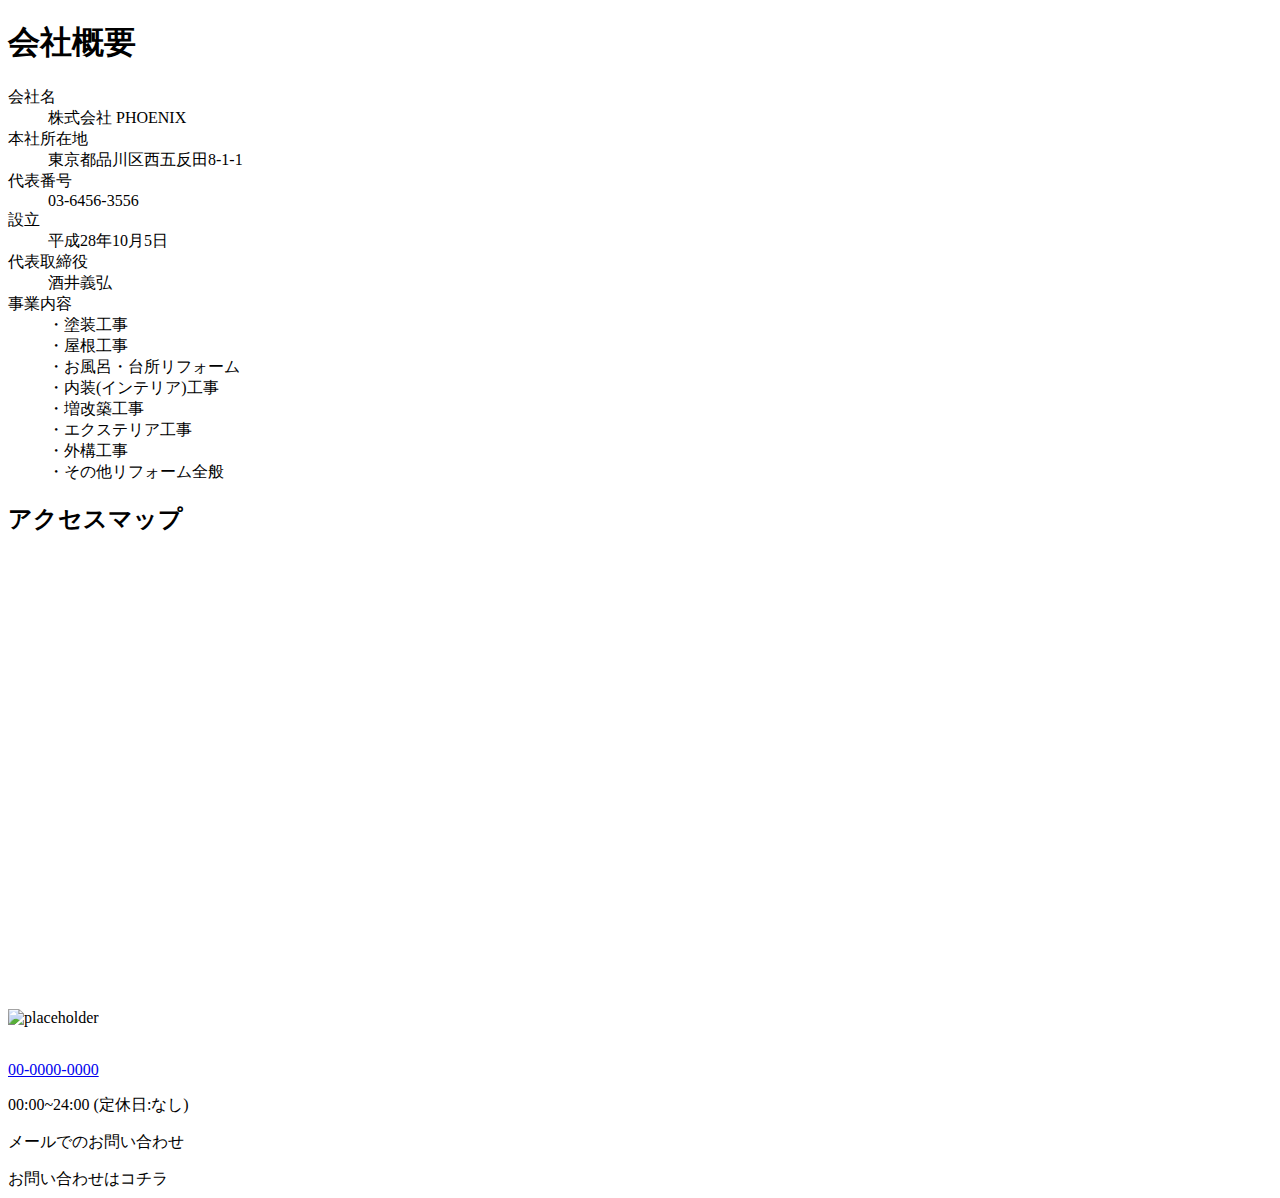
==== about/index.html @ a8dd6d82 "会社概要ページ追加" ====
<!DOCTYPE html>
<html lang="ja" dir="ltr">
  <head>
    <meta charset="utf-8" />
    <meta
      name="viewport"
      content="width=device-width, initial-scale=1.0, maximum-scale=1.0, minimum-scale=1.0"
    />
    <link rel="stylesheet" href="css/style.css" />
    <link rel="stylesheet" href="css/style-ver=1.0.0.css" />
    <title>会社概要 | 田村屋</title>
  </head>
  <body>
    <header></header>
    <main>
      <section class="mainKv mainKv--about">
        <h1 class="mainKv__title">会社概要</h1>
      </section>
      <section class="about-table">
        <div class="inner">
          <dl>
            <dt class="about__txt">会社名</dt>
            <dd class="about__txt">株式会社 PHOENIX</dd>
            <dt class="about__txt">本社所在地</dt>
            <dd class="about__txt">東京都品川区西五反田8-1-1</dd>
            <dt class="about__txt">代表番号</dt>
            <dd class="about__txt">03-6456-3556</dd>
            <dt class="about__txt">設立</dt>
            <dd class="about__txt">平成28年10月5日</dd>
            <dt class="about__txt">代表取締役</dt>
            <dd class="about__txt">酒井義弘</dd>
            <dt class="about__txt">事業内容</dt>
            <dd class="about__txt">
              ・塗装工事<br />
              ・屋根工事<br />
              ・お風呂・台所リフォーム<br />
              ・内装(インテリア)工事<br />
              ・増改築工事<br />
              ・エクステリア工事<br />
              ・外構工事<br />
              ・その他リフォーム全般
            </dd>
          </dl>
        </div>
      </section>
      <section class="about-map">
        <div class="inner">
          <h2 class="map__title">アクセスマップ</h2>
          <div class="map__content">
            <iframe
              src="https://www.google.com/maps/embed?pb=!1m14!1m8!1m3!1d816261.5690015297!2d140.909222!3d36.949594!3m2!1i1024!2i768!4f13.1!3m3!1m2!1s0x60211349f27e5b97%3A0x1fddd5a1c4b16c54!2z55Sw5p2R5bGL!5e0!3m2!1sja!2sjp!4v1626566392437!5m2!1sja!2sjp"
              width="100%"
              height="450"
              style="border: 0"
              allowfullscreen=""
              loading="lazy"
            ></iframe>
          </div>
        </div>
      </section>
      <section class="contact">
        <div class="inner">
          <div class="contact__wrapper">
            <div class="contact__left">
              <img src="https://unsplash.it/630/400" alt="placeholder" />
            </div>
            <div class="contact__right">
              <div class="contact__tel">
                <div class="contact__icon">
                  <img src="img/icon_tel.png" alt="" />
                </div>
                <div class="contact__txt">
                  <p class="contact__tel__number">
                    <a href="tel:00-0000-0000">00-0000-0000</a>
                  </p>
                  <p class="contact__tel__time">00:00~24:00 (定休日:なし)</p>
                </div>
              </div>
              <div class="contact__mail">
                <p class="contact__mail__txt">メールでのお問い合わせ</p>
                <a class="contact__mail__button">お問い合わせはコチラ </a>
              </div>
            </div>
          </div>
        </div>
      </section>
    </main>
    <footer></footer>
  </body>
</html>
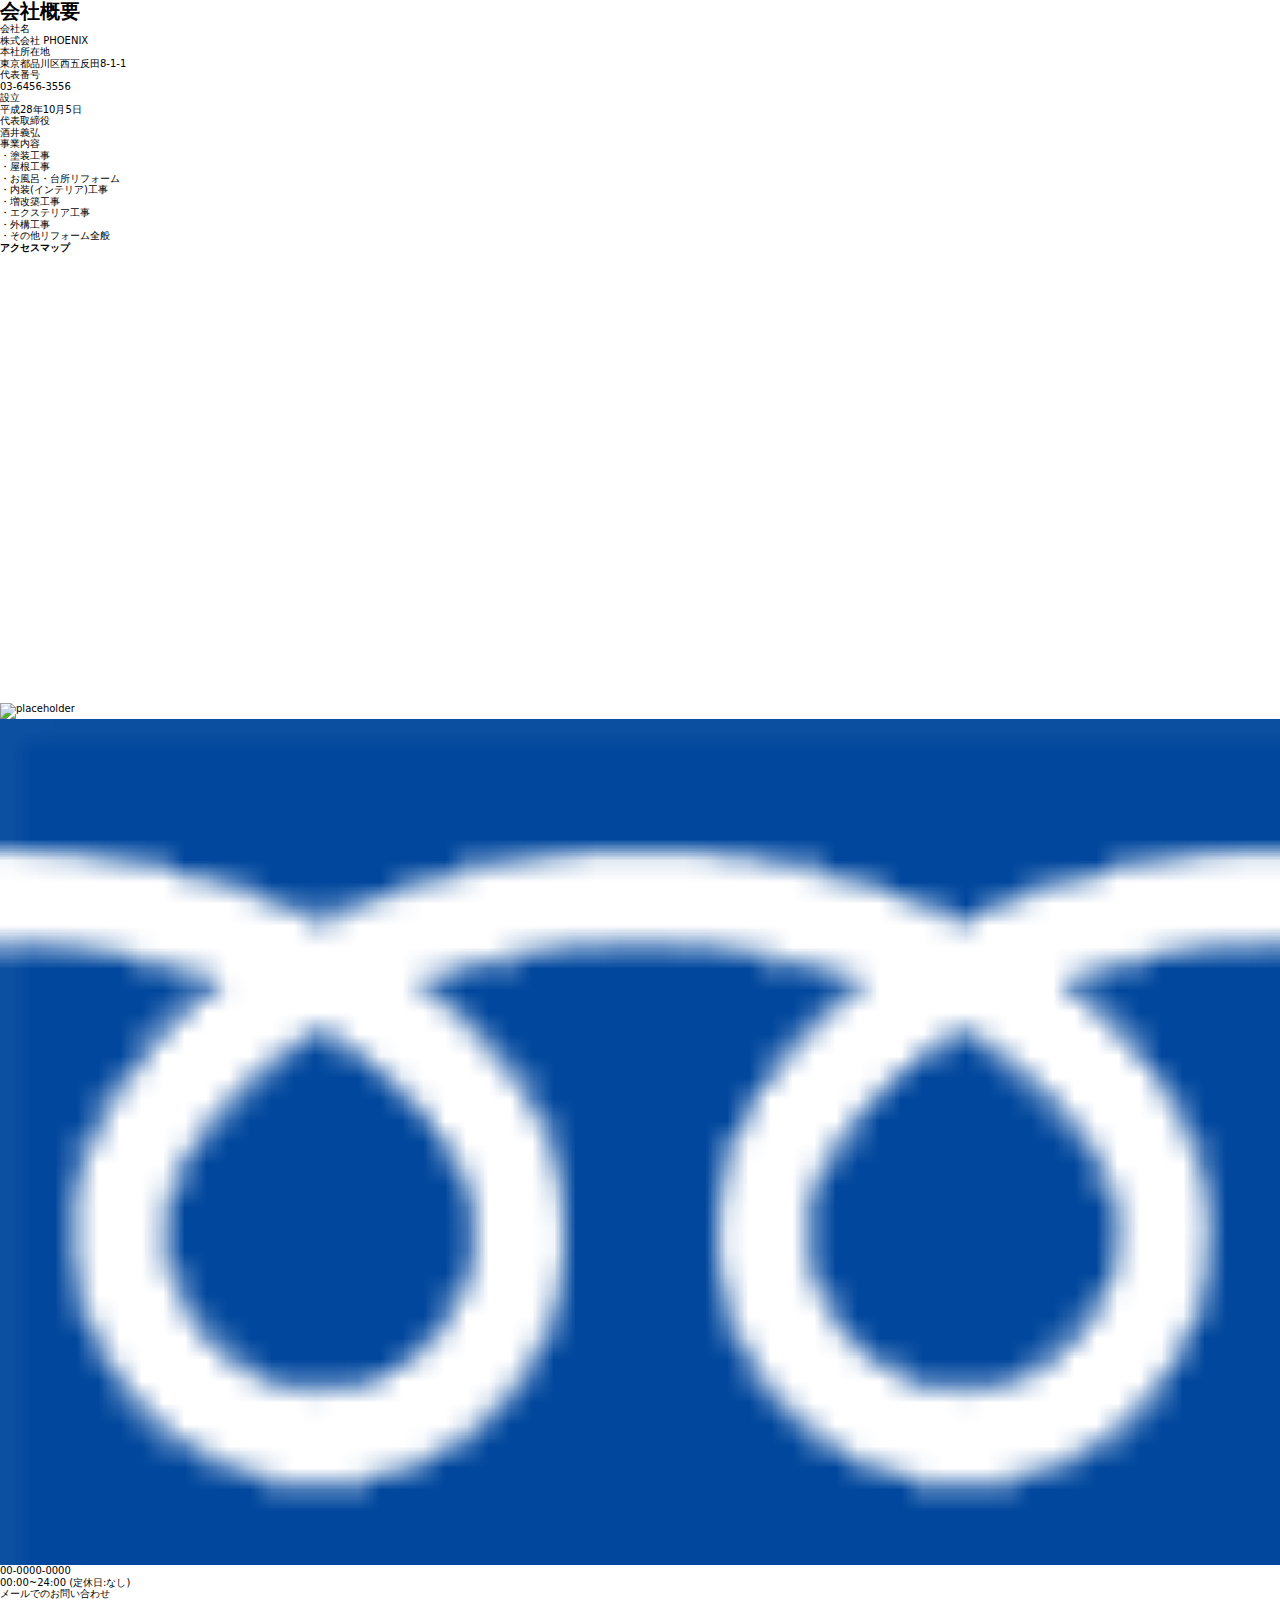
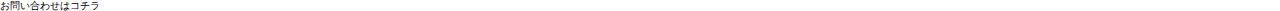
==== commit 87b69ee2: "微調整" ====
--- a/about/index.html
+++ b/about/index.html
@@ -6,8 +6,8 @@
       name="viewport"
       content="width=device-width, initial-scale=1.0, maximum-scale=1.0, minimum-scale=1.0"
     />
-    <link rel="stylesheet" href="css/style.css" />
-    <link rel="stylesheet" href="css/style-ver=1.0.0.css" />
+    <link rel="stylesheet" href="../css/style.css" />
+    <link rel="stylesheet" href="../css/style-ver=1.0.0.css" />
     <title>会社概要 | 田村屋</title>
   </head>
   <body>
@@ -67,7 +67,7 @@
             <div class="contact__right">
               <div class="contact__tel">
                 <div class="contact__icon">
-                  <img src="img/icon_tel.png" alt="" />
+                  <img src="../img/icon_tel.png" alt="" />
                 </div>
                 <div class="contact__txt">
                   <p class="contact__tel__number">
--- a/css/style.css
+++ b/css/style.css
@@ -0,0 +1,1967 @@
+@charset "UTF-8";
+/*! sanitize.css v8.0.0 | CC0 License | github.com/csstools/sanitize.css */
+*,
+::before,
+::after {
+  background-repeat: no-repeat;
+  box-sizing: border-box;
+}
+
+::before,
+::after {
+  text-decoration: inherit;
+  vertical-align: inherit;
+}
+
+html {
+  font-size: 62.5%;
+  cursor: default;
+  font-family: system-ui, -apple-system, Segoe UI, Roboto, Ubuntu, Cantarell, Oxygen, sans-serif, "Apple Color Emoji", "Segoe UI Emoji", "Segoe UI Symbol", "Noto Color Emoji";
+  line-height: 1.15;
+  -moz-tab-size: 4;
+  tab-size: 4;
+  -ms-text-size-adjust: 100%;
+  -webkit-text-size-adjust: 100%;
+  word-break: break-word;
+}
+
+html,
+body,
+h1,
+h2,
+h3,
+h4,
+h5,
+h6,
+a,
+p,
+span,
+em,
+small,
+strong,
+sub,
+sup,
+mark,
+del,
+ins,
+strike,
+abbr,
+dfn,
+blockquote,
+q,
+cite,
+code,
+pre,
+ol,
+ul,
+li,
+dl,
+dt,
+dd,
+div,
+section,
+article,
+main,
+aside,
+nav,
+header,
+hgroup,
+footer,
+img,
+figure,
+figcaption,
+address,
+time,
+audio,
+video,
+canvas,
+iframe,
+details,
+summary,
+fieldset,
+form,
+label,
+legend,
+table,
+caption,
+tbody,
+tfoot,
+thead,
+tr,
+th,
+td {
+  margin: 0;
+  padding: 0;
+  border: 0;
+}
+
+* {
+  font-family: inherit;
+  font-size: inherit;
+  line-height: inherit;
+}
+
+h1 {
+  font-size: 2em;
+}
+
+hr {
+  height: 0;
+  overflow: visible;
+}
+
+main {
+  display: block;
+}
+
+code,
+kbd,
+samp,
+pre {
+  font-family: Menlo, Consolas, Roboto Mono, Ubuntu Monospace, Oxygen Mono, Liberation Mono, monospace;
+  font-size: 1em;
+}
+
+ol,
+ul {
+  list-style: none;
+}
+
+img,
+video {
+  max-width: 100%;
+}
+
+abbr[title] {
+  text-decoration: underline dotted;
+}
+
+b,
+strong {
+  font-weight: bolder;
+}
+
+small {
+  font-size: 80%;
+}
+
+::-moz-selection {
+  background-color: #b3d4fc;
+  color: #000;
+  text-shadow: none;
+}
+
+::selection {
+  background-color: #b3d4fc;
+  color: #000;
+  text-shadow: none;
+}
+
+audio,
+canvas,
+iframe,
+img,
+svg,
+video {
+  vertical-align: middle;
+}
+
+audio,
+canvas,
+video {
+  display: inline-block;
+}
+
+audio:not([controls]) {
+  display: none;
+  height: 0;
+}
+
+img {
+  border-style: none;
+}
+
+svg {
+  fill: currentColor;
+}
+
+svg:not(:root) {
+  overflow: hidden;
+}
+
+table {
+  border-collapse: collapse;
+}
+
+button,
+input,
+select,
+textarea {
+  font-family: inherit;
+  font-size: inherit;
+  line-height: inherit;
+}
+
+button {
+  overflow: visible;
+  text-transform: none;
+}
+
+button,
+[type="button"],
+[type="reset"],
+[type="submit"] {
+  -webkit-appearance: button;
+}
+
+fieldset {
+  padding: 0.35em 0.75em 0.625em;
+}
+
+button {
+  background-color: transparent;
+  border: none;
+  cursor: pointer;
+  outline: none;
+  padding: 0;
+  appearance: none;
+}
+
+button,
+input {
+  overflow: visible;
+}
+
+legend {
+  color: inherit;
+  display: table;
+  max-width: 100%;
+  white-space: normal;
+}
+
+progress {
+  display: inline-block;
+  vertical-align: baseline;
+}
+
+button,
+select {
+  text-transform: none;
+}
+
+textarea {
+  margin: 0;
+  overflow: auto;
+  resize: vertical;
+}
+
+[type="checkbox"],
+[type="radio"] {
+  padding: 0;
+}
+
+[type="search"] {
+  -webkit-appearance: textfield;
+  outline-offset: -2px;
+}
+
+::-webkit-inner-spin-button,
+::-webkit-outer-spin-button {
+  height: auto;
+}
+
+::-webkit-input-placeholder {
+  opacity: 0.54;
+}
+
+::-webkit-search-decoration {
+  -webkit-appearance: none;
+}
+
+::-webkit-file-upload-button {
+  -webkit-appearance: button;
+  font: inherit;
+}
+
+::-moz-focus-inner {
+  border-style: none;
+  padding: 0;
+}
+
+:-moz-focusring {
+  outline: 1px dotted ButtonText;
+}
+
+dialog {
+  background-color: #fff;
+  border: solid;
+  color: #000;
+  display: block;
+  height: -moz-fit-content;
+  height: -webkit-fit-content;
+  height: fit-content;
+  left: 0;
+  margin: auto;
+  padding: 1em;
+  position: absolute;
+  right: 0;
+  width: -moz-fit-content;
+  width: -webkit-fit-content;
+  width: fit-content;
+}
+
+dialog:not([open]) {
+  display: none;
+}
+
+summary {
+  display: list-item;
+}
+
+a,
+area,
+button,
+input,
+label,
+select,
+summary,
+textarea,
+[tabindex] {
+  -ms-touch-action: manipulation;
+  touch-action: manipulation;
+}
+
+a {
+  text-decoration: none;
+}
+
+template,
+[hidden] {
+  display: none;
+}
+
+[aria-busy="true"] {
+  cursor: progress;
+}
+
+[aria-controls] {
+  cursor: pointer;
+}
+
+[aria-disabled="true"],
+[disabled] {
+  cursor: not-allowed;
+}
+
+[aria-hidden="false"][hidden]:not(:focus) {
+  clip: rect(0, 0, 0, 0);
+  display: inherit;
+  position: absolute;
+}
+
+a {
+  color: inherit;
+}
+
+img {
+  width: 100%;
+  height: auto;
+}
+
+.sp {
+  display: none !important;
+}
+
+@media screen and (max-width: 768px) {
+  .sp {
+    display: block !important;
+  }
+}
+
+@media screen and (max-width: 768px) {
+  .pc {
+    display: none !important;
+  }
+}
+
+.sec__ttl {
+  font-family: '游明朝','Yu Mincho',YuMincho,'Hiragino Mincho Pro',serif;
+  font-size: 32px;
+  font-weight: 500;
+  color: #626262;
+}
+
+@media screen and (max-width: 1180px) {
+  .sec__ttl {
+    font-size: 2.5vw;
+  }
+}
+
+@media screen and (max-width: 768px) {
+  .sec__ttl {
+    font-size: 18px;
+  }
+}
+
+.sec__txt,
+.case__content-bottom p {
+  font-family: '游明朝','Yu Mincho',YuMincho,'Hiragino Mincho Pro',serif;
+  font-size: 20px;
+  line-height: calc(35 / 20);
+  color: #626262;
+}
+
+@media screen and (max-width: 1180px) {
+  .sec__txt,
+  .case__content-bottom p {
+    font-size: 1.6vw;
+  }
+}
+
+@media screen and (max-width: 768px) {
+  .sec__txt,
+  .case__content-bottom p {
+    font-size: 13px;
+    line-height: 1.5;
+  }
+}
+
+.sec__inner {
+  width: calc(100% - 92px);
+  max-width: 1190px;
+  margin: 0 auto;
+}
+
+@media screen and (max-width: 1180px) {
+  .sec__inner {
+    width: 96%;
+  }
+}
+
+.content__inner {
+  width: calc(100% - 92px);
+  max-width: 1190px;
+  margin: 0 auto;
+}
+
+@media screen and (max-width: 1180px) {
+  .content__inner {
+    width: 96%;
+  }
+}
+
+body.fixed {
+  overflow: hidden;
+  height: 100vh;
+}
+
+@keyframes kv-logo {
+  0% {
+    opacity: 0;
+  }
+  100% {
+    opacity: 1;
+  }
+}
+
+@keyframes kv-slide {
+  0% {
+    right: -60vw;
+    opacity: 0;
+  }
+  100% {
+    right: 0;
+    opacity: 1;
+  }
+}
+
+.sec__contact {
+  display: flex;
+  justify-content: space-between;
+  background-color: #f3f7fc;
+}
+
+@media screen and (max-width: 768px) {
+  .sec__contact {
+    flex-wrap: wrap;
+  }
+}
+
+.sec__contact__img {
+  width: 474px;
+}
+
+@media screen and (max-width: 1180px) {
+  .sec__contact__img {
+    width: 49%;
+  }
+}
+
+@media screen and (max-width: 768px) {
+  .sec__contact__img {
+    width: 100%;
+  }
+}
+
+.sec__contact__content {
+  width: calc(100% - 474px);
+  background-color: #f3f7fc;
+}
+
+@media screen and (max-width: 1180px) {
+  .sec__contact__content {
+    width: 49%;
+  }
+}
+
+@media screen and (max-width: 768px) {
+  .sec__contact__content {
+    width: 100%;
+  }
+}
+
+.sec__contact__content-head {
+  display: flex;
+  justify-content: center;
+  align-items: center;
+  height: 108px;
+  border-bottom: 1px dotted #626262;
+}
+
+@media screen and (max-width: 1180px) {
+  .sec__contact__content-head {
+    height: auto;
+    padding: 5% 0;
+  }
+}
+
+.sec__contact__content__icon {
+  width: 100px;
+}
+
+@media screen and (max-width: 1180px) {
+  .sec__contact__content__icon {
+    width: 18%;
+  }
+}
+
+.sec__contact__content__icon img {
+  width: 100%;
+}
+
+.sec__contact__content__txt {
+  font-family: 'Hiragino Kaku Gothic ProN', 'ヒラギノ角ゴ ProN W3', Meiryo, メイリオ, Osaka, 'MS PGothic', arial, helvetica, sans-serif;
+  font-style: normal;
+  font-weight: 400;
+  letter-spacing: .02em;
+  line-height: 1;
+  padding-left: 26px;
+}
+
+@media screen and (max-width: 1180px) {
+  .sec__contact__content__txt {
+    padding-left: 3%;
+  }
+}
+
+.sec__contact__content__txt--1 a {
+  margin-bottom: 0.2em;
+  font-weight: bold;
+  font-size: 33px;
+}
+
+@media screen and (max-width: 1180px) {
+  .sec__contact__content__txt--1 a {
+    font-size: 2.5vw;
+  }
+}
+
+@media screen and (max-width: 768px) {
+  .sec__contact__content__txt--1 a {
+    font-size: 18px;
+  }
+}
+
+.sec__contact__content__txt--2 {
+  font-size: 25px;
+}
+
+@media screen and (max-width: 1180px) {
+  .sec__contact__content__txt--2 {
+    font-size: 2vw;
+  }
+}
+
+@media screen and (max-width: 768px) {
+  .sec__contact__content__txt--2 {
+    font-size: 16px;
+  }
+}
+
+.sec__contact__content-bottom {
+  text-align: center;
+}
+
+@media screen and (max-width: 768px) {
+  .sec__contact__content-bottom {
+    padding-bottom: 1em;
+  }
+}
+
+.sec__contact__content-bottom .sec__txt {
+  font-size: 32px;
+}
+
+@media screen and (max-width: 1180px) {
+  .sec__contact__content-bottom .sec__txt {
+    font-size: 2.5vw;
+  }
+}
+
+@media screen and (max-width: 768px) {
+  .sec__contact__content-bottom .sec__txt {
+    font-size: 18px;
+  }
+}
+
+.sec__contact__content-bottom a {
+  display: flex;
+  align-items: center;
+  justify-content: center;
+  width: 400px;
+  height: 45px;
+  margin: 0 auto;
+  background-color: #00479d;
+  font-family: '游明朝','Yu Mincho',YuMincho,'Hiragino Mincho Pro',serif;
+  font-size: 30px;
+  line-height: 45px;
+  color: #ffffff;
+}
+
+@media screen and (max-width: 1180px) {
+  .sec__contact__content-bottom a {
+    width: 13em;
+    height: 1.5em;
+    font-size: 2.5vw;
+    line-height: 1.5;
+  }
+}
+
+@media screen and (max-width: 768px) {
+  .sec__contact__content-bottom a {
+    font-size: 18px;
+  }
+}
+
+.sec__contact__content-bottom a .icon {
+  font-family: 'Hiragino Kaku Gothic ProN', 'ヒラギノ角ゴ ProN W3', Meiryo, メイリオ, Osaka, 'MS PGothic', arial, helvetica, sans-serif;
+  font-style: normal;
+  font-weight: 400;
+  letter-spacing: .02em;
+  font-size: 120%;
+  font-weight: 500;
+  line-height: 1.5;
+  margin-left: .3em;
+}
+
+.footer {
+  background-color: #e3edfa;
+  padding-top: 7px;
+  padding-bottom: 7px;
+  border-top: 1px solid #00479d;
+}
+
+@media screen and (max-width: 768px) {
+  .footer {
+    padding-top: 4px;
+  }
+}
+
+.footer__inner {
+  display: flex;
+  justify-content: space-between;
+  border-top: 1px solid #686c69;
+  padding-left: 29px;
+  padding-right: 20px;
+  padding-bottom: 27px;
+}
+
+@media screen and (max-width: 768px) {
+  .footer__inner {
+    flex-wrap: wrap;
+  }
+}
+
+.footer__logo {
+  width: 317px;
+  margin-top: 44px;
+}
+
+@media screen and (max-width: 768px) {
+  .footer__logo {
+    width: 140px;
+    margin: 20px 0 0;
+  }
+}
+
+.footer__nav {
+  width: 440px;
+  margin-top: 28px;
+}
+
+.footer__nav-list {
+  display: flex;
+  justify-content: space-between;
+  flex-wrap: wrap;
+}
+
+.footer__nav-list-item {
+  width: 50%;
+  margin-bottom: 15px;
+}
+
+.footer__nav-list-item a {
+  font-size: 20px;
+  color: #000000;
+}
+
+@media screen and (max-width: 768px) {
+  .footer__nav-list-item a {
+    font-size: 14px;
+  }
+}
+
+.footer__contact {
+  display: flex;
+  margin-top: 54px;
+}
+
+@media screen and (max-width: 768px) {
+  .footer__contact {
+    margin-top: 10px;
+  }
+}
+
+.footer__contact__icon {
+  width: 72px;
+}
+
+.footer__contact__icon img {
+  width: 100%;
+}
+
+.footer__contact__txt {
+  font-family: 'Hiragino Kaku Gothic ProN', 'ヒラギノ角ゴ ProN W3', Meiryo, メイリオ, Osaka, 'MS PGothic', arial, helvetica, sans-serif;
+  font-style: normal;
+  font-weight: 400;
+  letter-spacing: .02em;
+  line-height: 1;
+  padding-left: 18px;
+}
+
+.footer__contact__txt--1 a {
+  margin-bottom: 0.2em;
+  font-weight: bold;
+  font-size: 24px;
+}
+
+@media screen and (max-width: 768px) {
+  .footer__contact__txt--1 a {
+    font-size: 18px;
+  }
+}
+
+.footer__contact__txt--2 {
+  font-size: 18px;
+}
+
+@media screen and (max-width: 768px) {
+  .footer__contact__txt--2 {
+    font-size: 16px;
+  }
+}
+
+.footer .copyright {
+  display: block;
+  text-align: center;
+  font-size: 16px;
+  color: #686c69;
+}
+
+@media screen and (max-width: 768px) {
+  .footer .copyright {
+    font-size: 12px;
+  }
+}
+
+.header {
+  width: 100%;
+}
+
+.header__inner {
+  display: flex;
+  justify-content: space-between;
+  align-items: center;
+  width: 100%;
+  height: 86px;
+  padding-left: 64px;
+  padding-right: 12px;
+}
+
+@media screen and (max-width: 768px) {
+  .header__inner {
+    padding: 0 2%;
+    height: 50px;
+  }
+}
+
+.header__logo {
+  width: 288px;
+}
+
+@media screen and (max-width: 768px) {
+  .header__logo {
+    width: 120px;
+  }
+}
+
+.header__contact {
+  display: flex;
+}
+
+.header__contact__icon {
+  width: 42px;
+}
+
+@media screen and (max-width: 768px) {
+  .header__contact__icon {
+    width: 45px;
+  }
+}
+
+.header__contact__txt {
+  font-family: 'Hiragino Kaku Gothic ProN', 'ヒラギノ角ゴ ProN W3', Meiryo, メイリオ, Osaka, 'MS PGothic', arial, helvetica, sans-serif;
+  font-style: normal;
+  font-weight: 400;
+  letter-spacing: .02em;
+  line-height: 1;
+  padding-left: 3%;
+}
+
+.header__contact__txt--1 a {
+  margin-bottom: 0.2em;
+  font-weight: bold;
+  font-size: 20px;
+}
+
+@media screen and (max-width: 768px) {
+  .header__contact__txt--1 a {
+    font-size: 14px;
+  }
+}
+
+.header__contact__txt--2 {
+  font-size: 14px;
+  white-space: nowrap;
+}
+
+@media screen and (max-width: 768px) {
+  .header__contact__txt--2 {
+    font-size: 10px;
+    white-space: nowrap;
+  }
+}
+
+.header__nav {
+  height: 64px;
+  background-color: #00479d;
+  color: #ffffff;
+}
+
+@media screen and (max-width: 768px) {
+  .header__nav {
+    height: 40px;
+  }
+}
+
+.header__nav-list {
+  display: flex;
+  justify-content: space-between;
+  align-items: center;
+  width: calc(100% - 92px);
+  max-width: 1190px;
+  margin: 0 auto;
+  height: 100%;
+  padding-top: 10px;
+  padding-bottom: 10px;
+}
+
+@media screen and (max-width: 1180px) {
+  .header__nav-list {
+    width: 96%;
+  }
+}
+
+@media screen and (max-width: 768px) {
+  .header__nav-list {
+    padding: 5px 0;
+  }
+}
+
+.header__nav-list-item {
+  width: 20%;
+  height: 100%;
+  text-align: center;
+  border-left: 1px solid #fff;
+}
+
+.header__nav-list-item:last-child {
+  border-right: 1px solid #fff;
+}
+
+.header__nav-list-item a {
+  display: flex;
+  justify-content: center;
+  align-items: center;
+  height: 100%;
+  font-family: 'Hiragino Kaku Gothic ProN', 'ヒラギノ角ゴ ProN W3', Meiryo, メイリオ, Osaka, 'MS PGothic', arial, helvetica, sans-serif;
+  font-style: normal;
+  font-weight: 400;
+  letter-spacing: .02em;
+  font-size: 18px;
+}
+
+@media screen and (max-width: 1180px) {
+  .header__nav-list-item a {
+    font-size: 1.6vw;
+  }
+}
+
+@media screen and (max-width: 768px) {
+  .header__nav-list-item a {
+    font-size: 10px;
+  }
+}
+
+.about__kv {
+  position: relative;
+  margin-bottom: 82px;
+}
+
+@media screen and (max-width: 768px) {
+  .about__kv {
+    margin-bottom: 40px;
+  }
+}
+
+.about__kv::before, .about__kv::after {
+  content: "";
+  position: absolute;
+  top: 0;
+  z-index: -1;
+  width: 50%;
+  height: 100%;
+  background-position: center;
+  background-size: cover;
+}
+
+.about__kv::before {
+  left: 0;
+  background-image: url(../img/about/kv01.jpg);
+}
+
+.about__kv::after {
+  right: 0;
+  background-image: url(../img/about/kv02.jpg);
+}
+
+.about__about {
+  margin-bottom: 93px;
+}
+
+@media screen and (max-width: 768px) {
+  .about__about {
+    margin-bottom: 40px;
+  }
+}
+
+.about__about dl {
+  display: flex;
+  align-items: flex-start;
+  flex-wrap: wrap;
+}
+
+.about__about dt {
+  align-self: stretch;
+  width: 17%;
+  padding: 12px 0;
+  padding-left: 35px;
+  border-bottom: 1px solid #00479d;
+}
+
+@media screen and (max-width: 768px) {
+  .about__about dt {
+    width: 20%;
+    padding: 8px 0;
+    padding-left: 0;
+  }
+}
+
+.about__about dd {
+  align-self: stretch;
+  width: 83%;
+  padding: 12px 0;
+  border-bottom: 1px solid #626262;
+}
+
+@media screen and (max-width: 768px) {
+  .about__about dd {
+    width: 80%;
+    padding: 8px 0;
+  }
+}
+
+.about__access {
+  margin-bottom: 100px;
+}
+
+@media screen and (max-width: 768px) {
+  .about__access {
+    margin-bottom: 40px;
+  }
+}
+
+.about__access .sec__ttl {
+  margin-bottom: 40px;
+}
+
+@media screen and (max-width: 768px) {
+  .about__access .sec__ttl {
+    margin-bottom: 16px;
+  }
+}
+
+.case__kv {
+  position: relative;
+  margin-bottom: 82px;
+}
+
+@media screen and (max-width: 768px) {
+  .case__kv {
+    margin-bottom: 40px;
+  }
+}
+
+.case__kv::before, .case__kv::after {
+  content: "";
+  position: absolute;
+  top: 0;
+  z-index: -1;
+  width: 50%;
+  height: 100%;
+  background-position: center;
+  background-size: cover;
+}
+
+.case__kv::before {
+  left: 0;
+  background-image: url(../img/case/kv01.jpg);
+}
+
+.case__kv::after {
+  right: 0;
+  background-image: url(../img/case/kv02.jpg);
+}
+
+.case .content__inner {
+  display: flex;
+  justify-content: space-between;
+}
+
+.case__aside {
+  width: 30.59829%;
+  margin-bottom: 62px;
+}
+
+.case__aside__content {
+  margin-bottom: 58px;
+}
+
+.case__aside__content-head {
+  height: 68px;
+  border-bottom: 1px solid #00479d;
+}
+
+.case__aside__content-head .sec__ttl {
+  line-height: 68px;
+}
+
+.case__aside__content-bottom li {
+  padding: 15px 0;
+  border-bottom: 1px dotted #626262;
+}
+
+.case__aside__content-bottom li a {
+  display: flex;
+  align-items: center;
+  width: 100%;
+  height: 100%;
+  font-family: '游明朝','Yu Mincho',YuMincho,'Hiragino Mincho Pro',serif;
+  font-size: 20px;
+  line-height: calc(35 / 20);
+  color: #626262;
+}
+
+@media screen and (max-width: 1180px) {
+  .case__aside__content-bottom li a {
+    font-size: 1.6vw;
+  }
+}
+
+@media screen and (max-width: 768px) {
+  .case__aside__content-bottom li a {
+    font-size: 13px;
+    line-height: 1.5;
+  }
+}
+
+.case__content {
+  width: 64.44444%;
+}
+
+.case__content-head {
+  display: flex;
+  justify-content: space-between;
+  align-items: center;
+  height: 68px;
+  border-bottom: 1px dotted #626262;
+}
+
+.case__content-head .sec__ttl {
+  line-height: 1.3;
+}
+
+.case__content-bottom {
+  padding-top: 24px;
+  padding-bottom: 1.5em;
+}
+
+.case .sec__contact {
+  width: 100%;
+}
+
+.contact__kv {
+  position: relative;
+  margin-bottom: 82px;
+}
+
+@media screen and (max-width: 768px) {
+  .contact__kv {
+    margin-bottom: 40px;
+  }
+}
+
+.contact__kv::before, .contact__kv::after {
+  content: "";
+  position: absolute;
+  top: 0;
+  z-index: -1;
+  width: 50%;
+  height: 100%;
+  background-position: center;
+  background-size: cover;
+}
+
+.contact__kv::before {
+  left: 0;
+  background-image: url(../img/contact/kv01.jpg);
+}
+
+.contact__kv::after {
+  right: 0;
+  background-image: url(../img/contact/kv02.jpg);
+}
+
+.contact__content {
+  margin-bottom: 93px;
+}
+
+@media screen and (max-width: 768px) {
+  .contact__content {
+    margin-bottom: 40px;
+  }
+}
+
+.contact__content dl {
+  display: flex;
+  align-items: flex-start;
+  flex-wrap: wrap;
+  border-top: 1px solid #626262;
+}
+
+.contact__content dt {
+  position: relative;
+  align-self: stretch;
+  width: 30%;
+  padding: 12px 0;
+  padding-left: 35px;
+  background-color: #f5f9fe;
+  border-left: 1px solid #626262;
+  border-right: 1px solid #626262;
+  border-bottom: 1px solid #626262;
+  font-family: 'Hiragino Kaku Gothic ProN', 'ヒラギノ角ゴ ProN W3', Meiryo, メイリオ, Osaka, 'MS PGothic', arial, helvetica, sans-serif;
+  font-style: normal;
+  font-weight: 400;
+  letter-spacing: .02em;
+  font-weight: 700;
+  font-size: 20px;
+}
+
+@media screen and (max-width: 768px) {
+  .contact__content dt {
+    width: 100%;
+  }
+}
+
+.contact__content dt::after {
+  content: "任意";
+  position: absolute;
+  top: 10px;
+  right: 16px;
+  width: 52px;
+  height: 24px;
+  background-color: #0068b7;
+  text-align: center;
+  font-size: 14px;
+  line-height: 24px;
+  font-weight: normal;
+  color: #ffffff;
+}
+
+.contact__content dt.required::after {
+  content: "必須";
+  background-color: #e60012;
+}
+
+.contact__content dd {
+  align-self: stretch;
+  width: 70%;
+  padding: 12px 16px;
+  border-right: 1px solid #626262;
+  border-bottom: 1px solid #626262;
+  font-family: 'Hiragino Kaku Gothic ProN', 'ヒラギノ角ゴ ProN W3', Meiryo, メイリオ, Osaka, 'MS PGothic', arial, helvetica, sans-serif;
+  font-style: normal;
+  font-weight: 400;
+  letter-spacing: .02em;
+  font-size: 20px;
+}
+
+@media screen and (max-width: 768px) {
+  .contact__content dd {
+    width: 100%;
+    border-left: 1px solid #626262;
+  }
+}
+
+.contact__content dd p {
+  margin: 8px 0 12px;
+}
+
+.contact__content dd select {
+  background-color: #f8f8f8;
+  border-radius: 3px;
+  width: 300px;
+  height: 33px;
+  padding-left: 24px;
+  background-image: url(../img/contact/arrow_select.png);
+  background-size: 10px auto;
+  background-position: right 10px center;
+  background-repeat: no-repeat;
+  -webkit-appearance: none;
+}
+
+@media screen and (max-width: 768px) {
+  .contact__content dd select {
+    width: 100%;
+    padding-left: 1em;
+  }
+}
+
+.contact__content dd input {
+  width: 500px;
+  height: 42px;
+  padding-left: 24px;
+  border: 1px solid #bab1b1;
+  border-radius: 3px;
+  outline: none;
+  line-height: 42px;
+}
+
+@media screen and (max-width: 768px) {
+  .contact__content dd input {
+    width: 100%;
+    font-size: 16px;
+    padding-left: 1em;
+  }
+}
+
+.contact__content dd.address input {
+  margin-bottom: 10px;
+}
+
+#zip {
+  width: 180px;
+}
+
+.contact__content dd textarea {
+  width: 500px;
+  padding-left: 24px;
+  border: 1px solid #bab1b1;
+  border-radius: 3px;
+  outline: none;
+  font-family: 'Hiragino Kaku Gothic ProN', 'ヒラギノ角ゴ ProN W3', Meiryo, メイリオ, Osaka, 'MS PGothic', arial, helvetica, sans-serif;
+  font-style: normal;
+  font-weight: 400;
+  letter-spacing: .02em;
+  font-size: 20px;
+}
+
+@media screen and (max-width: 768px) {
+  .contact__content dd textarea {
+    padding-left: 1em;
+    width: 100%;
+    font-size: 16px;
+  }
+}
+
+.contact__content dd.address select {
+  margin-bottom: 12px;
+}
+
+.contact__content input[type="submit"] {
+  display: block;
+  background-color: #00479d;
+  border: 1px solid #ff7600;
+  width: 376px;
+  height: 82px;
+  margin: 74px auto 0;
+  font-size: 38px;
+  font-weight: 700;
+  color: #ffffff;
+}
+
+@media screen and (max-width: 768px) {
+  .contact__content input[type="submit"] {
+    width: 80%;
+    height: 50px;
+    margin-top: 30px;
+    font-size: 20px;
+  }
+}
+
+.contact__access {
+  margin-bottom: 100px;
+}
+
+.contact__access .sec__ttl {
+  margin-bottom: 40px;
+}
+
+.remodel {
+  display: flex;
+  justify-content: space-between;
+}
+
+.remodel__kv {
+  position: relative;
+  margin-bottom: 82px;
+}
+
+@media screen and (max-width: 768px) {
+  .remodel__kv {
+    margin-bottom: 40px;
+  }
+}
+
+.remodel__kv::before, .remodel__kv::after {
+  content: "";
+  position: absolute;
+  top: 0;
+  z-index: -1;
+  width: 50%;
+  height: 100%;
+  background-position: center;
+  background-size: cover;
+}
+
+.remodel__kv::before {
+  left: 0;
+  background-image: url(../img/remodel/kv01.jpg);
+}
+
+.remodel__kv::after {
+  right: 0;
+  background-image: url(../img/remodel/kv02.jpg);
+}
+
+.remodel__sec {
+  margin-bottom: 42px;
+}
+
+.remodel__step {
+  display: flex;
+  justify-content: center;
+  align-items: center;
+  width: 180px;
+  height: 50px;
+  margin-bottom: 27px;
+  background-color: #00479d;
+}
+
+@media screen and (max-width: 768px) {
+  .remodel__step {
+    width: 100px;
+    height: 36px;
+    margin-bottom: 16px;
+  }
+}
+
+.remodel__step__num {
+  font-family: '游明朝','Yu Mincho',YuMincho,'Hiragino Mincho Pro',serif;
+  font-size: 32px;
+  color: #ffffff;
+}
+
+@media screen and (max-width: 768px) {
+  .remodel__step__num {
+    font-size: 18px;
+  }
+}
+
+@media screen and (max-width: 768px) {
+  .remodel {
+    flex-wrap: wrap;
+  }
+}
+
+.remodel__img {
+  width: 393px;
+}
+
+@media screen and (max-width: 768px) {
+  .remodel__img {
+    width: 100%;
+    margin-bottom: 10px;
+  }
+}
+
+.remodel__content {
+  width: calc(100% - 418px);
+}
+
+@media screen and (max-width: 768px) {
+  .remodel__content {
+    width: 100%;
+  }
+}
+
+.remodel__content-head {
+  height: 68px;
+  border-bottom: 1px dotted #626262;
+}
+
+@media screen and (max-width: 768px) {
+  .remodel__content-head {
+    height: 36px;
+  }
+}
+
+.remodel__content-head .sec__ttl {
+  line-height: 68px;
+}
+
+@media screen and (max-width: 768px) {
+  .remodel__content-head .sec__ttl {
+    line-height: 36px;
+  }
+}
+
+.remodel__content-bottom {
+  padding-top: 24px;
+}
+
+@media screen and (max-width: 768px) {
+  .remodel__content-bottom {
+    padding-top: 10px;
+  }
+}
+
+.sub {
+  padding-bottom: 66px;
+}
+
+@media screen and (max-width: 768px) {
+  .sub {
+    padding-bottom: 40px;
+  }
+}
+
+.sub .kv {
+  display: flex;
+  justify-content: center;
+  align-items: center;
+  position: relative;
+  width: 100%;
+  height: 360px;
+}
+
+@media screen and (max-width: 768px) {
+  .sub .kv {
+    height: 200px;
+  }
+}
+
+.sub .kv__ttl {
+  display: flex;
+  justify-content: center;
+  align-items: center;
+  width: 420px;
+  height: 118px;
+  background-color: rgba(255, 255, 255, 0.8);
+  text-align: center;
+  font-size: 38px;
+}
+
+@media screen and (max-width: 768px) {
+  .sub .kv__ttl {
+    width: 220px;
+    height: 50px;
+    font-size: 18px;
+  }
+}
+
+.sub .kv__ttl-icon {
+  display: block;
+  width: 70px;
+  height: 100%;
+  background-image: url(../img/logo.png);
+  background-position: center;
+  background-size: contain;
+  background-repeat: no-repeat;
+}
+
+@media screen and (max-width: 768px) {
+  .sub .kv__ttl-icon {
+    width: 40px;
+  }
+}
+
+.top {
+  padding-bottom: 77px;
+}
+
+@media screen and (max-width: 768px) {
+  .top {
+    padding-bottom: 40px;
+  }
+}
+
+.top .kv {
+  position: relative;
+  width: 100%;
+  height: 580px;
+  background-image: url(../img/mv.jpg);
+  background-position: center;
+  background-size: cover;
+}
+
+@media screen and (max-width: 768px) {
+  .top .kv {
+    height: 200px;
+  }
+}
+
+.top .kv__layer {
+  display: flex;
+  align-items: center;
+  position: absolute;
+  top: 0;
+  right: 0;
+  width: 46.875%;
+  height: 100%;
+  background-image: url(../img/mv_layer.png);
+  background-size: cover;
+  background-position: left center;
+  animation: kv-slide .7s ease forwards;
+}
+
+.top .kv__txt {
+  position: relative;
+  transform: translateY(-5%);
+  width: 66.33333%;
+  margin-left: 27%;
+  opacity: 0;
+  animation: kv-logo .5s .7s ease forwards;
+}
+
+.top .intro {
+  padding: 60px 0;
+}
+
+@media screen and (max-width: 768px) {
+  .top .intro {
+    padding: 30px 0;
+  }
+}
+
+.top .intro .sec__ttl {
+  text-align: center;
+  margin-bottom: 36px;
+}
+
+@media screen and (max-width: 768px) {
+  .top .intro .sec__ttl {
+    margin-bottom: 1em;
+  }
+}
+
+.top .service {
+  display: flex;
+  justify-content: space-between;
+  margin-bottom: 70px;
+}
+
+@media screen and (max-width: 768px) {
+  .top .service {
+    flex-wrap: wrap;
+    margin-bottom: 40px;
+  }
+}
+
+.top .service__img {
+  width: 390px;
+}
+
+@media screen and (max-width: 1180px) {
+  .top .service__img {
+    width: 35%;
+  }
+}
+
+@media screen and (max-width: 768px) {
+  .top .service__img {
+    width: 100%;
+  }
+}
+
+.top .service__content {
+  width: calc(100% - 414px);
+}
+
+@media screen and (max-width: 1180px) {
+  .top .service__content {
+    width: 63%;
+  }
+}
+
+@media screen and (max-width: 768px) {
+  .top .service__content {
+    width: 100%;
+  }
+}
+
+.top .service__content-head {
+  height: 68px;
+  border-bottom: 1px dotted #626262;
+}
+
+@media screen and (max-width: 768px) {
+  .top .service__content-head {
+    height: 36px;
+  }
+}
+
+.top .service__content-head .sec__ttl {
+  line-height: 68px;
+}
+
+@media screen and (max-width: 768px) {
+  .top .service__content-head .sec__ttl {
+    line-height: 36px;
+  }
+}
+
+.top .service__content-bottom {
+  padding-top: 24px;
+}
+
+@media screen and (max-width: 768px) {
+  .top .service__content-bottom {
+    padding-top: 10px;
+  }
+}
+
+.top .service__content-bottom .sec__txt {
+  margin-bottom: 36px;
+}
+
+@media screen and (max-width: 1180px) {
+  .top .service__content-bottom .sec__txt {
+    margin-bottom: 1.5em;
+  }
+}
+
+.top .service__content-bottom a {
+  display: flex;
+  align-items: center;
+  justify-content: center;
+  width: 275px;
+  height: 45px;
+  margin: 0 auto;
+  background-color: #00479d;
+  font-family: '游明朝','Yu Mincho',YuMincho,'Hiragino Mincho Pro',serif;
+  font-size: 30px;
+  line-height: 45px;
+  color: #ffffff;
+}
+
+@media screen and (max-width: 1180px) {
+  .top .service__content-bottom a {
+    width: 9.2em;
+    height: 1.5em;
+    font-size: 2.3vw;
+    line-height: 1.5;
+  }
+}
+
+@media screen and (max-width: 768px) {
+  .top .service__content-bottom a {
+    font-size: 16px;
+  }
+}
+
+.top .service__content-bottom a .icon {
+  font-family: 'Hiragino Kaku Gothic ProN', 'ヒラギノ角ゴ ProN W3', Meiryo, メイリオ, Osaka, 'MS PGothic', arial, helvetica, sans-serif;
+  font-style: normal;
+  font-weight: 400;
+  letter-spacing: .02em;
+  font-size: 120%;
+  font-weight: 500;
+  line-height: 45px;
+  margin-left: .3em;
+}
+
+.top .service-panel {
+  display: flex;
+  justify-content: space-between;
+  background-color: #cdddf3;
+  margin-bottom: 94px;
+}
+
+@media screen and (max-width: 768px) {
+  .top .service-panel {
+    flex-wrap: wrap;
+    margin-bottom: 40px;
+  }
+}
+
+.top .service-panel .service__img {
+  width: 600px;
+}
+
+@media screen and (max-width: 1180px) {
+  .top .service-panel .service__img {
+    width: 49%;
+  }
+}
+
+@media screen and (max-width: 768px) {
+  .top .service-panel .service__img {
+    width: 100%;
+    order: 1;
+  }
+}
+
+.top .service-panel .service__content {
+  width: calc(100% - 600px);
+}
+
+@media screen and (max-width: 1180px) {
+  .top .service-panel .service__content {
+    width: 49%;
+  }
+}
+
+@media screen and (max-width: 768px) {
+  .top .service-panel .service__content {
+    width: 100%;
+    order: 2;
+    padding-bottom: 1em;
+  }
+}
+
+.top .service-panel .service__content-head {
+  border-bottom: none;
+  height: auto;
+  padding-top: 77px;
+  padding-bottom: 13px;
+}
+
+@media screen and (max-width: 1180px) {
+  .top .service-panel .service__content-head {
+    padding-top: 8%;
+  }
+}
+
+.top .service-panel .service__content-bottom {
+  padding-top: 0;
+}
+
+.top .service-panel .service__content a {
+  width: 338px;
+  height: 36px;
+}
+
+@media screen and (max-width: 768px) {
+  .top .service-panel .service__content a {
+    width: 12em;
+    height: 24px;
+  }
+}
+
+.top .service-panel .sec__ttl {
+  text-align: center;
+  line-height: 1;
+  font-size: 32px;
+}
+
+@media screen and (max-width: 1180px) {
+  .top .service-panel .sec__ttl {
+    font-size: 2.5vw;
+  }
+}
+
+@media screen and (max-width: 768px) {
+  .top .service-panel .sec__ttl {
+    font-size: 18px;
+  }
+}
+
+.top .service-panel .sec__txt {
+  width: 426px;
+  font-size: 18px;
+  line-height: calc(44 / 18);
+  margin-bottom: 28px;
+  padding-left: 45px;
+}
+
+@media screen and (max-width: 1180px) {
+  .top .service-panel .sec__txt {
+    width: auto;
+    font-size: 1.6vw;
+    line-height: 2;
+    padding: 0 2em;
+    margin-bottom: 1.5em;
+  }
+}
+
+@media screen and (max-width: 768px) {
+  .top .service-panel .sec__txt {
+    font-size: 13px;
+  }
+}
+
+.top .service-remodel {
+  display: flex;
+  justify-content: space-between;
+  margin-bottom: 75px;
+}
+
+@media screen and (max-width: 768px) {
+  .top .service-remodel {
+    flex-wrap: wrap;
+    margin-bottom: 40px;
+  }
+}
+
+.top .service-remodel .service__img {
+  width: 600px;
+}
+
+@media screen and (max-width: 1180px) {
+  .top .service-remodel .service__img {
+    width: 49%;
+  }
+}
+
+@media screen and (max-width: 768px) {
+  .top .service-remodel .service__img {
+    width: 100%;
+  }
+}
+
+.top .service-remodel .service__content {
+  width: calc(100% - 620px);
+}
+
+@media screen and (max-width: 1180px) {
+  .top .service-remodel .service__content {
+    width: 49%;
+  }
+}
+
+@media screen and (max-width: 768px) {
+  .top .service-remodel .service__content {
+    width: 100%;
+  }
+}
+
+.top .service-remodel .service__content-head {
+  height: 64px;
+}
+
+.top .service-remodel .service__content-bottom a {
+  width: 378px;
+  height: 40px;
+}
+
+@media screen and (max-width: 1180px) {
+  .top .service-remodel .service__content-bottom a {
+    width: 12em;
+  }
+}
+
+.top .service-remodel .sec__ttl {
+  line-height: 64px;
+  font-size: 32px;
+}
+
+@media screen and (max-width: 1180px) {
+  .top .service-remodel .sec__ttl {
+    font-size: 2.5vw;
+  }
+}
+
+@media screen and (max-width: 768px) {
+  .top .service-remodel .sec__ttl {
+    font-size: 18px;
+  }
+}
+
+.top .service-remodel .sec__txt {
+  font-size: 18px;
+  margin-bottom: 63px;
+}
+
+@media screen and (max-width: 1180px) {
+  .top .service-remodel .sec__txt {
+    font-size: 1.6vw;
+    margin-bottom: 2em;
+  }
+}
+
+@media screen and (max-width: 768px) {
+  .top .service-remodel .sec__txt {
+    font-size: 13px;
+  }
+}
--- a/css/style-ver=1.0.0.css
+++ b/css/style-ver=1.0.0.css
@@ -0,0 +1,1967 @@
+@charset "UTF-8";
+/*! sanitize.css v8.0.0 | CC0 License | github.com/csstools/sanitize.css */
+*,
+::before,
+::after {
+  background-repeat: no-repeat;
+  box-sizing: border-box;
+}
+
+::before,
+::after {
+  text-decoration: inherit;
+  vertical-align: inherit;
+}
+
+html {
+  font-size: 62.5%;
+  cursor: default;
+  font-family: system-ui, -apple-system, Segoe UI, Roboto, Ubuntu, Cantarell, Oxygen, sans-serif, "Apple Color Emoji", "Segoe UI Emoji", "Segoe UI Symbol", "Noto Color Emoji";
+  line-height: 1.15;
+  -moz-tab-size: 4;
+  tab-size: 4;
+  -ms-text-size-adjust: 100%;
+  -webkit-text-size-adjust: 100%;
+  word-break: break-word;
+}
+
+html,
+body,
+h1,
+h2,
+h3,
+h4,
+h5,
+h6,
+a,
+p,
+span,
+em,
+small,
+strong,
+sub,
+sup,
+mark,
+del,
+ins,
+strike,
+abbr,
+dfn,
+blockquote,
+q,
+cite,
+code,
+pre,
+ol,
+ul,
+li,
+dl,
+dt,
+dd,
+div,
+section,
+article,
+main,
+aside,
+nav,
+header,
+hgroup,
+footer,
+img,
+figure,
+figcaption,
+address,
+time,
+audio,
+video,
+canvas,
+iframe,
+details,
+summary,
+fieldset,
+form,
+label,
+legend,
+table,
+caption,
+tbody,
+tfoot,
+thead,
+tr,
+th,
+td {
+  margin: 0;
+  padding: 0;
+  border: 0;
+}
+
+* {
+  font-family: inherit;
+  font-size: inherit;
+  line-height: inherit;
+}
+
+h1 {
+  font-size: 2em;
+}
+
+hr {
+  height: 0;
+  overflow: visible;
+}
+
+main {
+  display: block;
+}
+
+code,
+kbd,
+samp,
+pre {
+  font-family: Menlo, Consolas, Roboto Mono, Ubuntu Monospace, Oxygen Mono, Liberation Mono, monospace;
+  font-size: 1em;
+}
+
+ol,
+ul {
+  list-style: none;
+}
+
+img,
+video {
+  max-width: 100%;
+}
+
+abbr[title] {
+  text-decoration: underline dotted;
+}
+
+b,
+strong {
+  font-weight: bolder;
+}
+
+small {
+  font-size: 80%;
+}
+
+::-moz-selection {
+  background-color: #b3d4fc;
+  color: #000;
+  text-shadow: none;
+}
+
+::selection {
+  background-color: #b3d4fc;
+  color: #000;
+  text-shadow: none;
+}
+
+audio,
+canvas,
+iframe,
+img,
+svg,
+video {
+  vertical-align: middle;
+}
+
+audio,
+canvas,
+video {
+  display: inline-block;
+}
+
+audio:not([controls]) {
+  display: none;
+  height: 0;
+}
+
+img {
+  border-style: none;
+}
+
+svg {
+  fill: currentColor;
+}
+
+svg:not(:root) {
+  overflow: hidden;
+}
+
+table {
+  border-collapse: collapse;
+}
+
+button,
+input,
+select,
+textarea {
+  font-family: inherit;
+  font-size: inherit;
+  line-height: inherit;
+}
+
+button {
+  overflow: visible;
+  text-transform: none;
+}
+
+button,
+[type="button"],
+[type="reset"],
+[type="submit"] {
+  -webkit-appearance: button;
+}
+
+fieldset {
+  padding: 0.35em 0.75em 0.625em;
+}
+
+button {
+  background-color: transparent;
+  border: none;
+  cursor: pointer;
+  outline: none;
+  padding: 0;
+  appearance: none;
+}
+
+button,
+input {
+  overflow: visible;
+}
+
+legend {
+  color: inherit;
+  display: table;
+  max-width: 100%;
+  white-space: normal;
+}
+
+progress {
+  display: inline-block;
+  vertical-align: baseline;
+}
+
+button,
+select {
+  text-transform: none;
+}
+
+textarea {
+  margin: 0;
+  overflow: auto;
+  resize: vertical;
+}
+
+[type="checkbox"],
+[type="radio"] {
+  padding: 0;
+}
+
+[type="search"] {
+  -webkit-appearance: textfield;
+  outline-offset: -2px;
+}
+
+::-webkit-inner-spin-button,
+::-webkit-outer-spin-button {
+  height: auto;
+}
+
+::-webkit-input-placeholder {
+  opacity: 0.54;
+}
+
+::-webkit-search-decoration {
+  -webkit-appearance: none;
+}
+
+::-webkit-file-upload-button {
+  -webkit-appearance: button;
+  font: inherit;
+}
+
+::-moz-focus-inner {
+  border-style: none;
+  padding: 0;
+}
+
+:-moz-focusring {
+  outline: 1px dotted ButtonText;
+}
+
+dialog {
+  background-color: #fff;
+  border: solid;
+  color: #000;
+  display: block;
+  height: -moz-fit-content;
+  height: -webkit-fit-content;
+  height: fit-content;
+  left: 0;
+  margin: auto;
+  padding: 1em;
+  position: absolute;
+  right: 0;
+  width: -moz-fit-content;
+  width: -webkit-fit-content;
+  width: fit-content;
+}
+
+dialog:not([open]) {
+  display: none;
+}
+
+summary {
+  display: list-item;
+}
+
+a,
+area,
+button,
+input,
+label,
+select,
+summary,
+textarea,
+[tabindex] {
+  -ms-touch-action: manipulation;
+  touch-action: manipulation;
+}
+
+a {
+  text-decoration: none;
+}
+
+template,
+[hidden] {
+  display: none;
+}
+
+[aria-busy="true"] {
+  cursor: progress;
+}
+
+[aria-controls] {
+  cursor: pointer;
+}
+
+[aria-disabled="true"],
+[disabled] {
+  cursor: not-allowed;
+}
+
+[aria-hidden="false"][hidden]:not(:focus) {
+  clip: rect(0, 0, 0, 0);
+  display: inherit;
+  position: absolute;
+}
+
+a {
+  color: inherit;
+}
+
+img {
+  width: 100%;
+  height: auto;
+}
+
+.sp {
+  display: none !important;
+}
+
+@media screen and (max-width: 768px) {
+  .sp {
+    display: block !important;
+  }
+}
+
+@media screen and (max-width: 768px) {
+  .pc {
+    display: none !important;
+  }
+}
+
+.sec__ttl {
+  font-family: '游明朝','Yu Mincho',YuMincho,'Hiragino Mincho Pro',serif;
+  font-size: 32px;
+  font-weight: 500;
+  color: #626262;
+}
+
+@media screen and (max-width: 1180px) {
+  .sec__ttl {
+    font-size: 2.5vw;
+  }
+}
+
+@media screen and (max-width: 768px) {
+  .sec__ttl {
+    font-size: 18px;
+  }
+}
+
+.sec__txt,
+.case__content-bottom p {
+  font-family: '游明朝','Yu Mincho',YuMincho,'Hiragino Mincho Pro',serif;
+  font-size: 20px;
+  line-height: calc(35 / 20);
+  color: #626262;
+}
+
+@media screen and (max-width: 1180px) {
+  .sec__txt,
+  .case__content-bottom p {
+    font-size: 1.6vw;
+  }
+}
+
+@media screen and (max-width: 768px) {
+  .sec__txt,
+  .case__content-bottom p {
+    font-size: 13px;
+    line-height: 1.5;
+  }
+}
+
+.sec__inner {
+  width: calc(100% - 92px);
+  max-width: 1190px;
+  margin: 0 auto;
+}
+
+@media screen and (max-width: 1180px) {
+  .sec__inner {
+    width: 96%;
+  }
+}
+
+.content__inner {
+  width: calc(100% - 92px);
+  max-width: 1190px;
+  margin: 0 auto;
+}
+
+@media screen and (max-width: 1180px) {
+  .content__inner {
+    width: 96%;
+  }
+}
+
+body.fixed {
+  overflow: hidden;
+  height: 100vh;
+}
+
+@keyframes kv-logo {
+  0% {
+    opacity: 0;
+  }
+  100% {
+    opacity: 1;
+  }
+}
+
+@keyframes kv-slide {
+  0% {
+    right: -60vw;
+    opacity: 0;
+  }
+  100% {
+    right: 0;
+    opacity: 1;
+  }
+}
+
+.sec__contact {
+  display: flex;
+  justify-content: space-between;
+  background-color: #f3f7fc;
+}
+
+@media screen and (max-width: 768px) {
+  .sec__contact {
+    flex-wrap: wrap;
+  }
+}
+
+.sec__contact__img {
+  width: 474px;
+}
+
+@media screen and (max-width: 1180px) {
+  .sec__contact__img {
+    width: 49%;
+  }
+}
+
+@media screen and (max-width: 768px) {
+  .sec__contact__img {
+    width: 100%;
+  }
+}
+
+.sec__contact__content {
+  width: calc(100% - 474px);
+  background-color: #f3f7fc;
+}
+
+@media screen and (max-width: 1180px) {
+  .sec__contact__content {
+    width: 49%;
+  }
+}
+
+@media screen and (max-width: 768px) {
+  .sec__contact__content {
+    width: 100%;
+  }
+}
+
+.sec__contact__content-head {
+  display: flex;
+  justify-content: center;
+  align-items: center;
+  height: 108px;
+  border-bottom: 1px dotted #626262;
+}
+
+@media screen and (max-width: 1180px) {
+  .sec__contact__content-head {
+    height: auto;
+    padding: 5% 0;
+  }
+}
+
+.sec__contact__content__icon {
+  width: 100px;
+}
+
+@media screen and (max-width: 1180px) {
+  .sec__contact__content__icon {
+    width: 18%;
+  }
+}
+
+.sec__contact__content__icon img {
+  width: 100%;
+}
+
+.sec__contact__content__txt {
+  font-family: 'Hiragino Kaku Gothic ProN', 'ヒラギノ角ゴ ProN W3', Meiryo, メイリオ, Osaka, 'MS PGothic', arial, helvetica, sans-serif;
+  font-style: normal;
+  font-weight: 400;
+  letter-spacing: .02em;
+  line-height: 1;
+  padding-left: 26px;
+}
+
+@media screen and (max-width: 1180px) {
+  .sec__contact__content__txt {
+    padding-left: 3%;
+  }
+}
+
+.sec__contact__content__txt--1 a {
+  margin-bottom: 0.2em;
+  font-weight: bold;
+  font-size: 33px;
+}
+
+@media screen and (max-width: 1180px) {
+  .sec__contact__content__txt--1 a {
+    font-size: 2.5vw;
+  }
+}
+
+@media screen and (max-width: 768px) {
+  .sec__contact__content__txt--1 a {
+    font-size: 18px;
+  }
+}
+
+.sec__contact__content__txt--2 {
+  font-size: 25px;
+}
+
+@media screen and (max-width: 1180px) {
+  .sec__contact__content__txt--2 {
+    font-size: 2vw;
+  }
+}
+
+@media screen and (max-width: 768px) {
+  .sec__contact__content__txt--2 {
+    font-size: 16px;
+  }
+}
+
+.sec__contact__content-bottom {
+  text-align: center;
+}
+
+@media screen and (max-width: 768px) {
+  .sec__contact__content-bottom {
+    padding-bottom: 1em;
+  }
+}
+
+.sec__contact__content-bottom .sec__txt {
+  font-size: 32px;
+}
+
+@media screen and (max-width: 1180px) {
+  .sec__contact__content-bottom .sec__txt {
+    font-size: 2.5vw;
+  }
+}
+
+@media screen and (max-width: 768px) {
+  .sec__contact__content-bottom .sec__txt {
+    font-size: 18px;
+  }
+}
+
+.sec__contact__content-bottom a {
+  display: flex;
+  align-items: center;
+  justify-content: center;
+  width: 400px;
+  height: 45px;
+  margin: 0 auto;
+  background-color: #00479d;
+  font-family: '游明朝','Yu Mincho',YuMincho,'Hiragino Mincho Pro',serif;
+  font-size: 30px;
+  line-height: 45px;
+  color: #ffffff;
+}
+
+@media screen and (max-width: 1180px) {
+  .sec__contact__content-bottom a {
+    width: 13em;
+    height: 1.5em;
+    font-size: 2.5vw;
+    line-height: 1.5;
+  }
+}
+
+@media screen and (max-width: 768px) {
+  .sec__contact__content-bottom a {
+    font-size: 18px;
+  }
+}
+
+.sec__contact__content-bottom a .icon {
+  font-family: 'Hiragino Kaku Gothic ProN', 'ヒラギノ角ゴ ProN W3', Meiryo, メイリオ, Osaka, 'MS PGothic', arial, helvetica, sans-serif;
+  font-style: normal;
+  font-weight: 400;
+  letter-spacing: .02em;
+  font-size: 120%;
+  font-weight: 500;
+  line-height: 1.5;
+  margin-left: .3em;
+}
+
+.footer {
+  background-color: #e3edfa;
+  padding-top: 7px;
+  padding-bottom: 7px;
+  border-top: 1px solid #00479d;
+}
+
+@media screen and (max-width: 768px) {
+  .footer {
+    padding-top: 4px;
+  }
+}
+
+.footer__inner {
+  display: flex;
+  justify-content: space-between;
+  border-top: 1px solid #686c69;
+  padding-left: 29px;
+  padding-right: 20px;
+  padding-bottom: 27px;
+}
+
+@media screen and (max-width: 768px) {
+  .footer__inner {
+    flex-wrap: wrap;
+  }
+}
+
+.footer__logo {
+  width: 317px;
+  margin-top: 44px;
+}
+
+@media screen and (max-width: 768px) {
+  .footer__logo {
+    width: 140px;
+    margin: 20px 0 0;
+  }
+}
+
+.footer__nav {
+  width: 440px;
+  margin-top: 28px;
+}
+
+.footer__nav-list {
+  display: flex;
+  justify-content: space-between;
+  flex-wrap: wrap;
+}
+
+.footer__nav-list-item {
+  width: 50%;
+  margin-bottom: 15px;
+}
+
+.footer__nav-list-item a {
+  font-size: 20px;
+  color: #000000;
+}
+
+@media screen and (max-width: 768px) {
+  .footer__nav-list-item a {
+    font-size: 14px;
+  }
+}
+
+.footer__contact {
+  display: flex;
+  margin-top: 54px;
+}
+
+@media screen and (max-width: 768px) {
+  .footer__contact {
+    margin-top: 10px;
+  }
+}
+
+.footer__contact__icon {
+  width: 72px;
+}
+
+.footer__contact__icon img {
+  width: 100%;
+}
+
+.footer__contact__txt {
+  font-family: 'Hiragino Kaku Gothic ProN', 'ヒラギノ角ゴ ProN W3', Meiryo, メイリオ, Osaka, 'MS PGothic', arial, helvetica, sans-serif;
+  font-style: normal;
+  font-weight: 400;
+  letter-spacing: .02em;
+  line-height: 1;
+  padding-left: 18px;
+}
+
+.footer__contact__txt--1 a {
+  margin-bottom: 0.2em;
+  font-weight: bold;
+  font-size: 24px;
+}
+
+@media screen and (max-width: 768px) {
+  .footer__contact__txt--1 a {
+    font-size: 18px;
+  }
+}
+
+.footer__contact__txt--2 {
+  font-size: 18px;
+}
+
+@media screen and (max-width: 768px) {
+  .footer__contact__txt--2 {
+    font-size: 16px;
+  }
+}
+
+.footer .copyright {
+  display: block;
+  text-align: center;
+  font-size: 16px;
+  color: #686c69;
+}
+
+@media screen and (max-width: 768px) {
+  .footer .copyright {
+    font-size: 12px;
+  }
+}
+
+.header {
+  width: 100%;
+}
+
+.header__inner {
+  display: flex;
+  justify-content: space-between;
+  align-items: center;
+  width: 100%;
+  height: 86px;
+  padding-left: 64px;
+  padding-right: 12px;
+}
+
+@media screen and (max-width: 768px) {
+  .header__inner {
+    padding: 0 2%;
+    height: 50px;
+  }
+}
+
+.header__logo {
+  width: 288px;
+}
+
+@media screen and (max-width: 768px) {
+  .header__logo {
+    width: 120px;
+  }
+}
+
+.header__contact {
+  display: flex;
+}
+
+.header__contact__icon {
+  width: 60px;
+}
+
+@media screen and (max-width: 768px) {
+  .header__contact__icon {
+    width: 45px;
+  }
+}
+
+.header__contact__txt {
+  font-family: 'Hiragino Kaku Gothic ProN', 'ヒラギノ角ゴ ProN W3', Meiryo, メイリオ, Osaka, 'MS PGothic', arial, helvetica, sans-serif;
+  font-style: normal;
+  font-weight: 400;
+  letter-spacing: .02em;
+  line-height: 1;
+  padding-left: 3%;
+}
+
+.header__contact__txt--1 a {
+  margin-bottom: 0.2em;
+  font-weight: bold;
+  font-size: 20px;
+}
+
+@media screen and (max-width: 768px) {
+  .header__contact__txt--1 a {
+    font-size: 14px;
+  }
+}
+
+.header__contact__txt--2 {
+  font-size: 14px;
+  white-space: nowrap;
+}
+
+@media screen and (max-width: 768px) {
+  .header__contact__txt--2 {
+    font-size: 10px;
+    white-space: nowrap;
+  }
+}
+
+.header__nav {
+  height: 64px;
+  background-color: #00479d;
+  color: #ffffff;
+}
+
+@media screen and (max-width: 768px) {
+  .header__nav {
+    height: 40px;
+  }
+}
+
+.header__nav-list {
+  display: flex;
+  justify-content: space-between;
+  align-items: center;
+  width: calc(100% - 92px);
+  max-width: 1190px;
+  margin: 0 auto;
+  height: 100%;
+  padding-top: 10px;
+  padding-bottom: 10px;
+}
+
+@media screen and (max-width: 1180px) {
+  .header__nav-list {
+    width: 96%;
+  }
+}
+
+@media screen and (max-width: 768px) {
+  .header__nav-list {
+    padding: 5px 0;
+  }
+}
+
+.header__nav-list-item {
+  width: 20%;
+  height: 100%;
+  text-align: center;
+  border-left: 1px solid #fff;
+}
+
+.header__nav-list-item:last-child {
+  border-right: 1px solid #fff;
+}
+
+.header__nav-list-item a {
+  display: flex;
+  justify-content: center;
+  align-items: center;
+  height: 100%;
+  font-family: 'Hiragino Kaku Gothic ProN', 'ヒラギノ角ゴ ProN W3', Meiryo, メイリオ, Osaka, 'MS PGothic', arial, helvetica, sans-serif;
+  font-style: normal;
+  font-weight: 400;
+  letter-spacing: .02em;
+  font-size: 18px;
+}
+
+@media screen and (max-width: 1180px) {
+  .header__nav-list-item a {
+    font-size: 1.6vw;
+  }
+}
+
+@media screen and (max-width: 768px) {
+  .header__nav-list-item a {
+    font-size: 10px;
+  }
+}
+
+.about__kv {
+  position: relative;
+  margin-bottom: 82px;
+}
+
+@media screen and (max-width: 768px) {
+  .about__kv {
+    margin-bottom: 40px;
+  }
+}
+
+.about__kv::before, .about__kv::after {
+  content: "";
+  position: absolute;
+  top: 0;
+  z-index: -1;
+  width: 50%;
+  height: 100%;
+  background-position: center;
+  background-size: cover;
+}
+
+.about__kv::before {
+  left: 0;
+  background-image: url("../img/about/kv01.jpg");
+}
+
+.about__kv::after {
+  right: 0;
+  background-image: url("../img/about/kv02.jpg");
+}
+
+.about__about {
+  margin-bottom: 93px;
+}
+
+@media screen and (max-width: 768px) {
+  .about__about {
+    margin-bottom: 40px;
+  }
+}
+
+.about__about dl {
+  display: flex;
+  align-items: flex-start;
+  flex-wrap: wrap;
+}
+
+.about__about dt {
+  align-self: stretch;
+  width: 17%;
+  padding: 12px 0;
+  padding-left: 35px;
+  border-bottom: 1px solid #00479d;
+}
+
+@media screen and (max-width: 768px) {
+  .about__about dt {
+    width: 20%;
+    padding: 8px 0;
+    padding-left: 0;
+  }
+}
+
+.about__about dd {
+  align-self: stretch;
+  width: 83%;
+  padding: 12px 0;
+  border-bottom: 1px solid #626262;
+}
+
+@media screen and (max-width: 768px) {
+  .about__about dd {
+    width: 80%;
+    padding: 8px 0;
+  }
+}
+
+.about__access {
+  margin-bottom: 100px;
+}
+
+@media screen and (max-width: 768px) {
+  .about__access {
+    margin-bottom: 40px;
+  }
+}
+
+.about__access .sec__ttl {
+  margin-bottom: 40px;
+}
+
+@media screen and (max-width: 768px) {
+  .about__access .sec__ttl {
+    margin-bottom: 16px;
+  }
+}
+
+.case__kv {
+  position: relative;
+  margin-bottom: 82px;
+}
+
+@media screen and (max-width: 768px) {
+  .case__kv {
+    margin-bottom: 40px;
+  }
+}
+
+.case__kv::before, .case__kv::after {
+  content: "";
+  position: absolute;
+  top: 0;
+  z-index: -1;
+  width: 50%;
+  height: 100%;
+  background-position: center;
+  background-size: cover;
+}
+
+.case__kv::before {
+  left: 0;
+  background-image: url("../img/case/kv01.jpg");
+}
+
+.case__kv::after {
+  right: 0;
+  background-image: url("../img/case/kv02.jpg");
+}
+
+.case .content__inner {
+  display: flex;
+  justify-content: space-between;
+}
+
+.case__aside {
+  width: 30.59829%;
+  margin-bottom: 62px;
+}
+
+.case__aside__content {
+  margin-bottom: 58px;
+}
+
+.case__aside__content-head {
+  height: 68px;
+  border-bottom: 1px solid #00479d;
+}
+
+.case__aside__content-head .sec__ttl {
+  line-height: 68px;
+}
+
+.case__aside__content-bottom li {
+  padding: 15px 0;
+  border-bottom: 1px dotted #626262;
+}
+
+.case__aside__content-bottom li a {
+  display: flex;
+  align-items: center;
+  width: 100%;
+  height: 100%;
+  font-family: '游明朝','Yu Mincho',YuMincho,'Hiragino Mincho Pro',serif;
+  font-size: 20px;
+  line-height: calc(35 / 20);
+  color: #626262;
+}
+
+@media screen and (max-width: 1180px) {
+  .case__aside__content-bottom li a {
+    font-size: 1.6vw;
+  }
+}
+
+@media screen and (max-width: 768px) {
+  .case__aside__content-bottom li a {
+    font-size: 13px;
+    line-height: 1.5;
+  }
+}
+
+.case__content {
+  width: 64.44444%;
+}
+
+.case__content-head {
+  display: flex;
+  justify-content: space-between;
+  align-items: center;
+  height: 68px;
+  border-bottom: 1px dotted #626262;
+}
+
+.case__content-head .sec__ttl {
+  line-height: 1.3;
+}
+
+.case__content-bottom {
+  padding-top: 24px;
+  padding-bottom: 1.5em;
+}
+
+.case .sec__contact {
+  width: 100%;
+}
+
+.contact__kv {
+  position: relative;
+  margin-bottom: 82px;
+}
+
+@media screen and (max-width: 768px) {
+  .contact__kv {
+    margin-bottom: 40px;
+  }
+}
+
+.contact__kv::before, .contact__kv::after {
+  content: "";
+  position: absolute;
+  top: 0;
+  z-index: -1;
+  width: 50%;
+  height: 100%;
+  background-position: center;
+  background-size: cover;
+}
+
+.contact__kv::before {
+  left: 0;
+  background-image: url("../img/contact/kv01.jpg");
+}
+
+.contact__kv::after {
+  right: 0;
+  background-image: url("../img/contact/kv02.jpg");
+}
+
+.contact__content {
+  margin-bottom: 93px;
+}
+
+@media screen and (max-width: 768px) {
+  .contact__content {
+    margin-bottom: 40px;
+  }
+}
+
+.contact__content dl {
+  display: flex;
+  align-items: flex-start;
+  flex-wrap: wrap;
+  border-top: 1px solid #626262;
+}
+
+.contact__content dt {
+  position: relative;
+  align-self: stretch;
+  width: 30%;
+  padding: 12px 0;
+  padding-left: 35px;
+  background-color: #f5f9fe;
+  border-left: 1px solid #626262;
+  border-right: 1px solid #626262;
+  border-bottom: 1px solid #626262;
+  font-family: 'Hiragino Kaku Gothic ProN', 'ヒラギノ角ゴ ProN W3', Meiryo, メイリオ, Osaka, 'MS PGothic', arial, helvetica, sans-serif;
+  font-style: normal;
+  font-weight: 400;
+  letter-spacing: .02em;
+  font-weight: 700;
+  font-size: 20px;
+}
+
+@media screen and (max-width: 768px) {
+  .contact__content dt {
+    width: 100%;
+  }
+}
+
+.contact__content dt::after {
+  content: "任意";
+  position: absolute;
+  top: 10px;
+  right: 16px;
+  width: 52px;
+  height: 24px;
+  background-color: #0068b7;
+  text-align: center;
+  font-size: 14px;
+  line-height: 24px;
+  font-weight: normal;
+  color: #ffffff;
+}
+
+.contact__content dt.required::after {
+  content: "必須";
+  background-color: #e60012;
+}
+
+.contact__content dd {
+  align-self: stretch;
+  width: 70%;
+  padding: 12px 16px;
+  border-right: 1px solid #626262;
+  border-bottom: 1px solid #626262;
+  font-family: 'Hiragino Kaku Gothic ProN', 'ヒラギノ角ゴ ProN W3', Meiryo, メイリオ, Osaka, 'MS PGothic', arial, helvetica, sans-serif;
+  font-style: normal;
+  font-weight: 400;
+  letter-spacing: .02em;
+  font-size: 20px;
+}
+
+@media screen and (max-width: 768px) {
+  .contact__content dd {
+    width: 100%;
+    border-left: 1px solid #626262;
+  }
+}
+
+.contact__content dd p {
+  margin: 8px 0 12px;
+}
+
+.contact__content dd select {
+  background-color: #f8f8f8;
+  border-radius: 3px;
+  width: 300px;
+  height: 33px;
+  padding-left: 24px;
+  background-image: url("../img/contact/arrow_select.png");
+  background-size: 10px auto;
+  background-position: right 10px center;
+  background-repeat: no-repeat;
+  -webkit-appearance: none;
+}
+
+@media screen and (max-width: 768px) {
+  .contact__content dd select {
+    width: 100%;
+    padding-left: 1em;
+  }
+}
+
+.contact__content dd input {
+  width: 500px;
+  height: 42px;
+  padding-left: 24px;
+  border: 1px solid #bab1b1;
+  border-radius: 3px;
+  outline: none;
+  line-height: 42px;
+}
+
+@media screen and (max-width: 768px) {
+  .contact__content dd input {
+    width: 100%;
+    font-size: 16px;
+    padding-left: 1em;
+  }
+}
+
+.contact__content dd.address input {
+  margin-bottom: 10px;
+}
+
+#zip {
+  width: 180px;
+}
+
+.contact__content dd textarea {
+  width: 500px;
+  padding-left: 24px;
+  border: 1px solid #bab1b1;
+  border-radius: 3px;
+  outline: none;
+  font-family: 'Hiragino Kaku Gothic ProN', 'ヒラギノ角ゴ ProN W3', Meiryo, メイリオ, Osaka, 'MS PGothic', arial, helvetica, sans-serif;
+  font-style: normal;
+  font-weight: 400;
+  letter-spacing: .02em;
+  font-size: 20px;
+}
+
+@media screen and (max-width: 768px) {
+  .contact__content dd textarea {
+    padding-left: 1em;
+    width: 100%;
+    font-size: 16px;
+  }
+}
+
+.contact__content dd.address select {
+  margin-bottom: 12px;
+}
+
+.contact__content input[type="submit"] {
+  display: block;
+  background-color: #00479d;
+  border: 1px solid #ff7600;
+  width: 376px;
+  height: 82px;
+  margin: 74px auto 0;
+  font-size: 38px;
+  font-weight: 700;
+  color: #ffffff;
+}
+
+@media screen and (max-width: 768px) {
+  .contact__content input[type="submit"] {
+    width: 80%;
+    height: 50px;
+    margin-top: 30px;
+    font-size: 20px;
+  }
+}
+
+.contact__access {
+  margin-bottom: 100px;
+}
+
+.contact__access .sec__ttl {
+  margin-bottom: 40px;
+}
+
+.remodel {
+  display: flex;
+  justify-content: space-between;
+}
+
+.remodel__kv {
+  position: relative;
+  margin-bottom: 82px;
+}
+
+@media screen and (max-width: 768px) {
+  .remodel__kv {
+    margin-bottom: 40px;
+  }
+}
+
+.remodel__kv::before, .remodel__kv::after {
+  content: "";
+  position: absolute;
+  top: 0;
+  z-index: -1;
+  width: 50%;
+  height: 100%;
+  background-position: center;
+  background-size: cover;
+}
+
+.remodel__kv::before {
+  left: 0;
+  background-image: url("../img/remodel/kv01.jpg");
+}
+
+.remodel__kv::after {
+  right: 0;
+  background-image: url("../img/remodel/kv02.jpg");
+}
+
+.remodel__sec {
+  margin-bottom: 42px;
+}
+
+.remodel__step {
+  display: flex;
+  justify-content: center;
+  align-items: center;
+  width: 180px;
+  height: 50px;
+  margin-bottom: 27px;
+  background-color: #00479d;
+}
+
+@media screen and (max-width: 768px) {
+  .remodel__step {
+    width: 100px;
+    height: 36px;
+    margin-bottom: 16px;
+  }
+}
+
+.remodel__step__num {
+  font-family: '游明朝','Yu Mincho',YuMincho,'Hiragino Mincho Pro',serif;
+  font-size: 32px;
+  color: #ffffff;
+}
+
+@media screen and (max-width: 768px) {
+  .remodel__step__num {
+    font-size: 18px;
+  }
+}
+
+@media screen and (max-width: 768px) {
+  .remodel {
+    flex-wrap: wrap;
+  }
+}
+
+.remodel__img {
+  width: 393px;
+}
+
+@media screen and (max-width: 768px) {
+  .remodel__img {
+    width: 100%;
+    margin-bottom: 10px;
+  }
+}
+
+.remodel__content {
+  width: calc(100% - 418px);
+}
+
+@media screen and (max-width: 768px) {
+  .remodel__content {
+    width: 100%;
+  }
+}
+
+.remodel__content-head {
+  height: 68px;
+  border-bottom: 1px dotted #626262;
+}
+
+@media screen and (max-width: 768px) {
+  .remodel__content-head {
+    height: 36px;
+  }
+}
+
+.remodel__content-head .sec__ttl {
+  line-height: 68px;
+}
+
+@media screen and (max-width: 768px) {
+  .remodel__content-head .sec__ttl {
+    line-height: 36px;
+  }
+}
+
+.remodel__content-bottom {
+  padding-top: 24px;
+}
+
+@media screen and (max-width: 768px) {
+  .remodel__content-bottom {
+    padding-top: 10px;
+  }
+}
+
+.sub {
+  padding-bottom: 66px;
+}
+
+@media screen and (max-width: 768px) {
+  .sub {
+    padding-bottom: 40px;
+  }
+}
+
+.sub .kv {
+  display: flex;
+  justify-content: center;
+  align-items: center;
+  position: relative;
+  width: 100%;
+  height: 360px;
+}
+
+@media screen and (max-width: 768px) {
+  .sub .kv {
+    height: 200px;
+  }
+}
+
+.sub .kv__ttl {
+  display: flex;
+  justify-content: center;
+  align-items: center;
+  width: 420px;
+  height: 118px;
+  background-color: rgba(255, 255, 255, 0.8);
+  text-align: center;
+  font-size: 38px;
+}
+
+@media screen and (max-width: 768px) {
+  .sub .kv__ttl {
+    width: 220px;
+    height: 50px;
+    font-size: 18px;
+  }
+}
+
+.sub .kv__ttl-icon {
+  display: block;
+  width: 70px;
+  height: 100%;
+  background-image: url("../img/logo.png");
+  background-position: center;
+  background-size: contain;
+  background-repeat: no-repeat;
+}
+
+@media screen and (max-width: 768px) {
+  .sub .kv__ttl-icon {
+    width: 40px;
+  }
+}
+
+.top {
+  padding-bottom: 77px;
+}
+
+@media screen and (max-width: 768px) {
+  .top {
+    padding-bottom: 40px;
+  }
+}
+
+.top .kv {
+  position: relative;
+  width: 100%;
+  height: 580px;
+  background-image: url("../img/mv.jpg");
+  background-position: center;
+  background-size: cover;
+}
+
+@media screen and (max-width: 768px) {
+  .top .kv {
+    height: 200px;
+  }
+}
+
+.top .kv__layer {
+  display: flex;
+  align-items: center;
+  position: absolute;
+  top: 0;
+  right: 0;
+  width: 46.875%;
+  height: 100%;
+  background-image: url("../img/mv_layer.png");
+  background-size: cover;
+  background-position: left center;
+  animation: kv-slide .7s ease forwards;
+}
+
+.top .kv__txt {
+  position: relative;
+  transform: translateY(-5%);
+  width: 66.33333%;
+  margin-left: 27%;
+  opacity: 0;
+  animation: kv-logo .5s .7s ease forwards;
+}
+
+.top .intro {
+  padding: 60px 0;
+}
+
+@media screen and (max-width: 768px) {
+  .top .intro {
+    padding: 30px 0;
+  }
+}
+
+.top .intro .sec__ttl {
+  text-align: center;
+  margin-bottom: 36px;
+}
+
+@media screen and (max-width: 768px) {
+  .top .intro .sec__ttl {
+    margin-bottom: 1em;
+  }
+}
+
+.top .service {
+  display: flex;
+  justify-content: space-between;
+  margin-bottom: 70px;
+}
+
+@media screen and (max-width: 768px) {
+  .top .service {
+    flex-wrap: wrap;
+    margin-bottom: 40px;
+  }
+}
+
+.top .service__img {
+  width: 390px;
+}
+
+@media screen and (max-width: 1180px) {
+  .top .service__img {
+    width: 35%;
+  }
+}
+
+@media screen and (max-width: 768px) {
+  .top .service__img {
+    width: 100%;
+  }
+}
+
+.top .service__content {
+  width: calc(100% - 414px);
+}
+
+@media screen and (max-width: 1180px) {
+  .top .service__content {
+    width: 63%;
+  }
+}
+
+@media screen and (max-width: 768px) {
+  .top .service__content {
+    width: 100%;
+  }
+}
+
+.top .service__content-head {
+  height: 68px;
+  border-bottom: 1px dotted #626262;
+}
+
+@media screen and (max-width: 768px) {
+  .top .service__content-head {
+    height: 36px;
+  }
+}
+
+.top .service__content-head .sec__ttl {
+  line-height: 68px;
+}
+
+@media screen and (max-width: 768px) {
+  .top .service__content-head .sec__ttl {
+    line-height: 36px;
+  }
+}
+
+.top .service__content-bottom {
+  padding-top: 24px;
+}
+
+@media screen and (max-width: 768px) {
+  .top .service__content-bottom {
+    padding-top: 10px;
+  }
+}
+
+.top .service__content-bottom .sec__txt {
+  margin-bottom: 36px;
+}
+
+@media screen and (max-width: 1180px) {
+  .top .service__content-bottom .sec__txt {
+    margin-bottom: 1.5em;
+  }
+}
+
+.top .service__content-bottom a {
+  display: flex;
+  align-items: center;
+  justify-content: center;
+  width: 275px;
+  height: 45px;
+  margin: 0 auto;
+  background-color: #00479d;
+  font-family: '游明朝','Yu Mincho',YuMincho,'Hiragino Mincho Pro',serif;
+  font-size: 30px;
+  line-height: 45px;
+  color: #ffffff;
+}
+
+@media screen and (max-width: 1180px) {
+  .top .service__content-bottom a {
+    width: 9.2em;
+    height: 1.5em;
+    font-size: 2.3vw;
+    line-height: 1.5;
+  }
+}
+
+@media screen and (max-width: 768px) {
+  .top .service__content-bottom a {
+    font-size: 16px;
+  }
+}
+
+.top .service__content-bottom a .icon {
+  font-family: 'Hiragino Kaku Gothic ProN', 'ヒラギノ角ゴ ProN W3', Meiryo, メイリオ, Osaka, 'MS PGothic', arial, helvetica, sans-serif;
+  font-style: normal;
+  font-weight: 400;
+  letter-spacing: .02em;
+  font-size: 120%;
+  font-weight: 500;
+  line-height: 45px;
+  margin-left: .3em;
+}
+
+.top .service-panel {
+  display: flex;
+  justify-content: space-between;
+  background-color: #cdddf3;
+  margin-bottom: 94px;
+}
+
+@media screen and (max-width: 768px) {
+  .top .service-panel {
+    flex-wrap: wrap;
+    margin-bottom: 40px;
+  }
+}
+
+.top .service-panel .service__img {
+  width: 600px;
+}
+
+@media screen and (max-width: 1180px) {
+  .top .service-panel .service__img {
+    width: 49%;
+  }
+}
+
+@media screen and (max-width: 768px) {
+  .top .service-panel .service__img {
+    width: 100%;
+    order: 1;
+  }
+}
+
+.top .service-panel .service__content {
+  width: calc(100% - 600px);
+}
+
+@media screen and (max-width: 1180px) {
+  .top .service-panel .service__content {
+    width: 49%;
+  }
+}
+
+@media screen and (max-width: 768px) {
+  .top .service-panel .service__content {
+    width: 100%;
+    order: 2;
+    padding-bottom: 1em;
+  }
+}
+
+.top .service-panel .service__content-head {
+  border-bottom: none;
+  height: auto;
+  padding-top: 77px;
+  padding-bottom: 13px;
+}
+
+@media screen and (max-width: 1180px) {
+  .top .service-panel .service__content-head {
+    padding-top: 8%;
+  }
+}
+
+.top .service-panel .service__content-bottom {
+  padding-top: 0;
+}
+
+.top .service-panel .service__content a {
+  width: 338px;
+  height: 36px;
+}
+
+@media screen and (max-width: 768px) {
+  .top .service-panel .service__content a {
+    width: 12em;
+    height: 24px;
+  }
+}
+
+.top .service-panel .sec__ttl {
+  text-align: center;
+  line-height: 1;
+  font-size: 32px;
+}
+
+@media screen and (max-width: 1180px) {
+  .top .service-panel .sec__ttl {
+    font-size: 2.5vw;
+  }
+}
+
+@media screen and (max-width: 768px) {
+  .top .service-panel .sec__ttl {
+    font-size: 18px;
+  }
+}
+
+.top .service-panel .sec__txt {
+  width: 426px;
+  font-size: 18px;
+  line-height: calc(44 / 18);
+  margin-bottom: 28px;
+  padding-left: 45px;
+}
+
+@media screen and (max-width: 1180px) {
+  .top .service-panel .sec__txt {
+    width: auto;
+    font-size: 1.6vw;
+    line-height: 2;
+    padding: 0 2em;
+    margin-bottom: 1.5em;
+  }
+}
+
+@media screen and (max-width: 768px) {
+  .top .service-panel .sec__txt {
+    font-size: 13px;
+  }
+}
+
+.top .service-remodel {
+  display: flex;
+  justify-content: space-between;
+  margin-bottom: 75px;
+}
+
+@media screen and (max-width: 768px) {
+  .top .service-remodel {
+    flex-wrap: wrap;
+    margin-bottom: 40px;
+  }
+}
+
+.top .service-remodel .service__img {
+  width: 600px;
+}
+
+@media screen and (max-width: 1180px) {
+  .top .service-remodel .service__img {
+    width: 49%;
+  }
+}
+
+@media screen and (max-width: 768px) {
+  .top .service-remodel .service__img {
+    width: 100%;
+  }
+}
+
+.top .service-remodel .service__content {
+  width: calc(100% - 620px);
+}
+
+@media screen and (max-width: 1180px) {
+  .top .service-remodel .service__content {
+    width: 49%;
+  }
+}
+
+@media screen and (max-width: 768px) {
+  .top .service-remodel .service__content {
+    width: 100%;
+  }
+}
+
+.top .service-remodel .service__content-head {
+  height: 64px;
+}
+
+.top .service-remodel .service__content-bottom a {
+  width: 378px;
+  height: 40px;
+}
+
+@media screen and (max-width: 1180px) {
+  .top .service-remodel .service__content-bottom a {
+    width: 12em;
+  }
+}
+
+.top .service-remodel .sec__ttl {
+  line-height: 64px;
+  font-size: 32px;
+}
+
+@media screen and (max-width: 1180px) {
+  .top .service-remodel .sec__ttl {
+    font-size: 2.5vw;
+  }
+}
+
+@media screen and (max-width: 768px) {
+  .top .service-remodel .sec__ttl {
+    font-size: 18px;
+  }
+}
+
+.top .service-remodel .sec__txt {
+  font-size: 18px;
+  margin-bottom: 63px;
+}
+
+@media screen and (max-width: 1180px) {
+  .top .service-remodel .sec__txt {
+    font-size: 1.6vw;
+    margin-bottom: 2em;
+  }
+}
+
+@media screen and (max-width: 768px) {
+  .top .service-remodel .sec__txt {
+    font-size: 13px;
+  }
+}
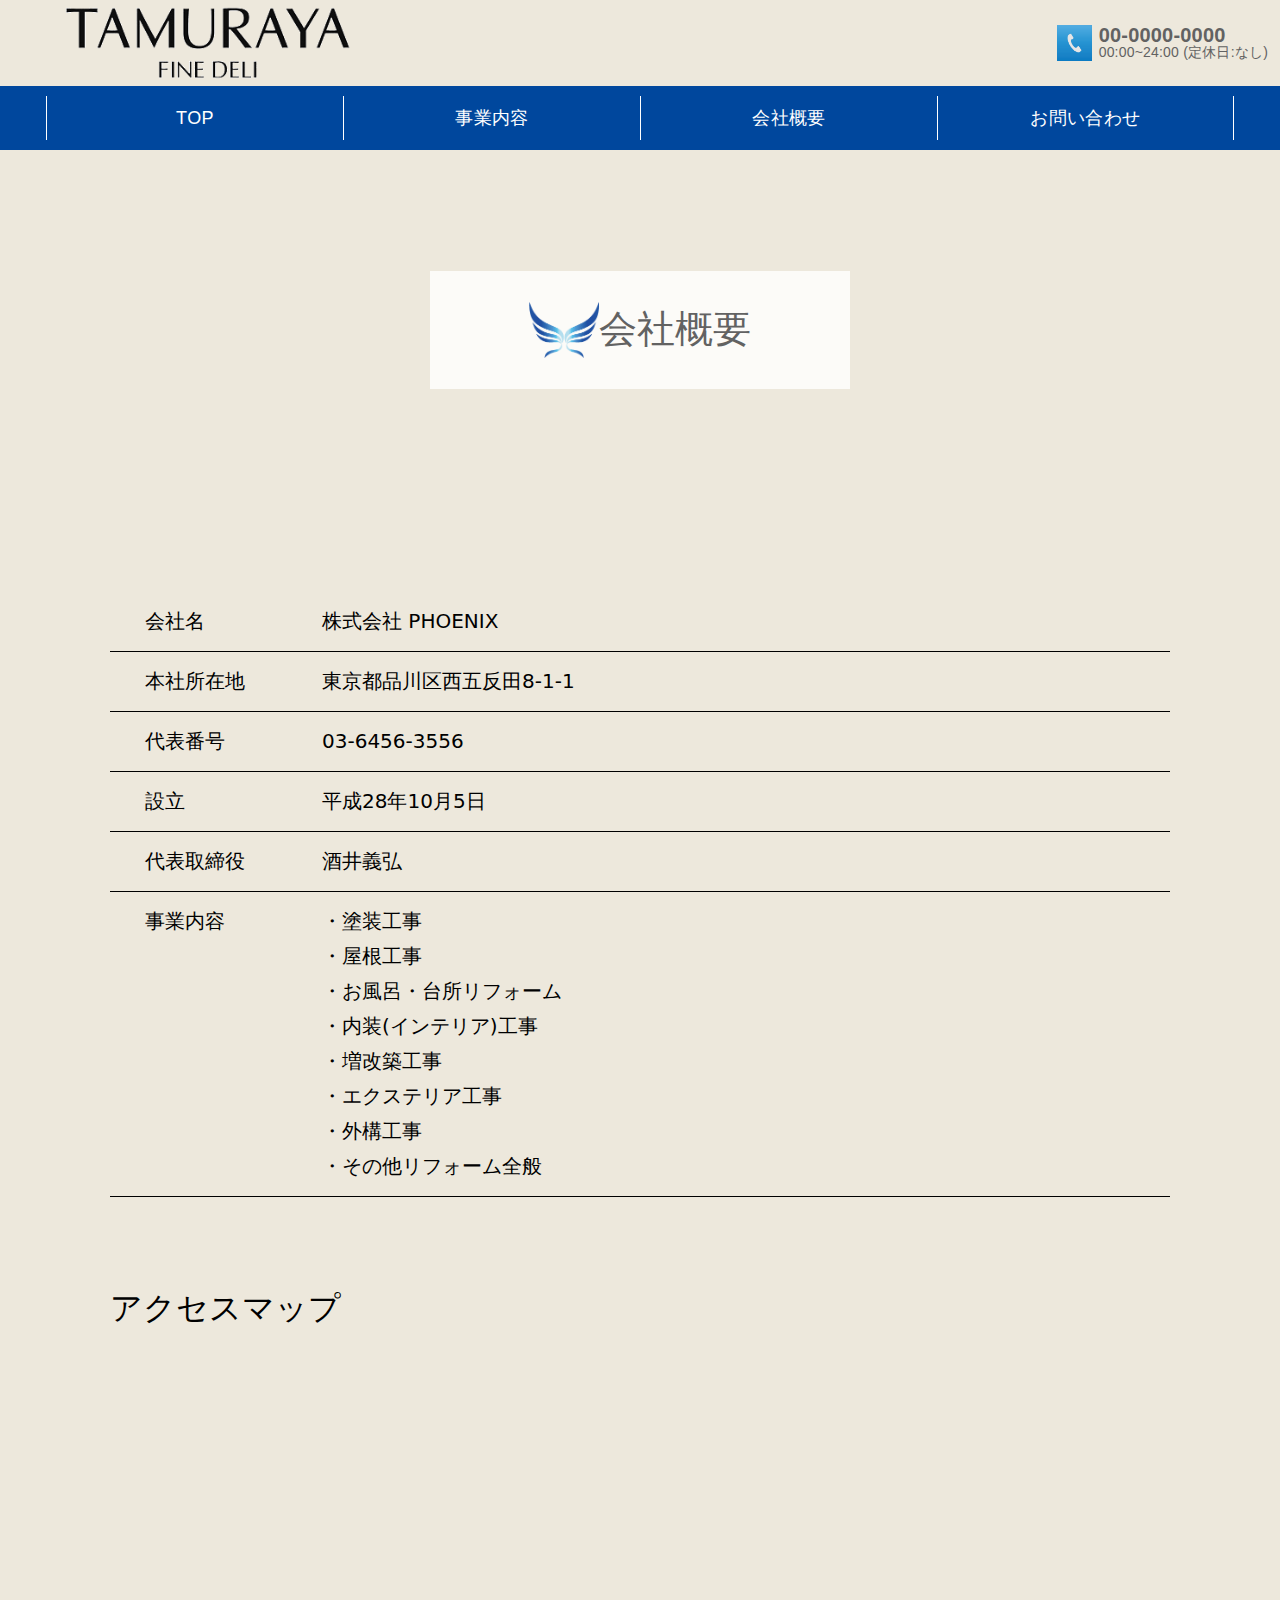
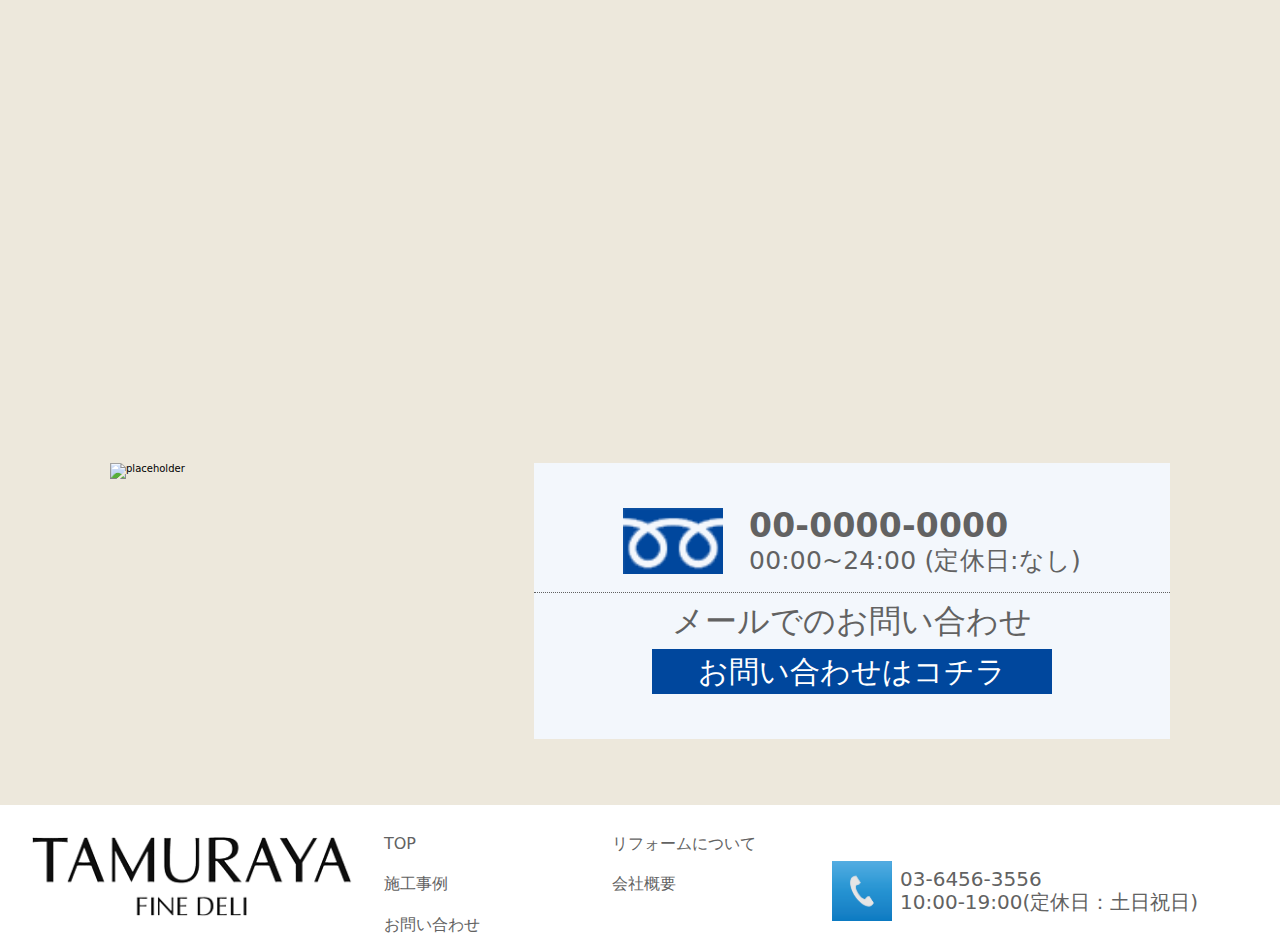
==== commit e1bab813: "css&リンク調整" ====
--- a/about/index.html
+++ b/about/index.html
@@ -2,16 +2,57 @@
 <html lang="ja" dir="ltr">
   <head>
     <meta charset="utf-8" />
-    <meta
-      name="viewport"
-      content="width=device-width, initial-scale=1.0, maximum-scale=1.0, minimum-scale=1.0"
+    <meta name="viewport" content="width=device-width=1, user-scalable=yes" />
+    <meta name="robots" content="max-image-preview:large" />
+    <link
+      rel="stylesheet"
+      href="../css/style.css"
+      type="text/css"
+      media="all"
     />
-    <link rel="stylesheet" href="../css/style.css" />
-    <link rel="stylesheet" href="../css/style-ver=1.0.0.css" />
-    <title>会社概要 | 田村屋</title>
+    <link rel="stylesheet" href="../css/style_768.css" />
+    <link rel="stylesheet" href="../css/style_769_1180.css" />
+    <link rel="stylesheet" href="../css/style_1181.css" />
+    <title>田村屋</title>
   </head>
   <body>
-    <header></header>
+    <header class="header">
+      <div class="header__inner">
+        <div class="header__logo">
+          <a href="../index.html">
+            <img src="../img/tamuraya.png" alt="">
+          </a>
+        </div>
+        <div class="header__contact">
+          <div class="header__contact__icon">
+            <img src="../img/call_btn.png" alt="">
+          </div>
+          <div class="header__contact__txt">
+            <p class="header__contact__txt--1"><a href="tel:03-6456-3556">00-0000-0000</a></p>
+            <p class="header__contact__txt--2">00:00~24:00 (定休日:なし)</p>
+          </div>
+        </div>
+      </div>
+  
+      <nav class="header__nav">
+        <ul class="header__nav-list">
+          <li class="header__nav-list-item">
+            <a href="../index.html">TOP</a>
+          </li>
+          <li class="header__nav-list-item">
+            <a href="../contents/index.html">事業内容</a>
+          </li>
+          </li>
+          <li class="header__nav-list-item">
+            <a href="../about/index.html">会社概要</a>
+          </li>
+          <li class="header__nav-list-item">
+            <a href="../contact/index.html">お問い合わせ</a>
+          </li>
+        </ul>
+      </nav>
+  
+    </header>
     <main>
       <section class="mainKv mainKv--about">
         <h1 class="mainKv__title">会社概要</h1>
@@ -85,6 +126,19 @@
         </div>
       </section>
     </main>
-    <footer></footer>
+    <footer>
+      <img src="../img/tamuraya.png" alt="">
+      <div class="footer_nav">
+        <p>TOP</p>
+        <p>リフォームについて</p>
+        <p>施工事例</p>
+        <p>会社概要</p>
+        <p>お問い合わせ</p>
+      </div>
+      <div class="footer_contact">
+        <img src="../img/call_btn.png" alt="">
+        <p>03-6456-3556<br>10:00-19:00(定休日：土日祝日)</p>
+      </div>
+    </footer>
   </body>
 </html>
--- a/css/style.css
+++ b/css/style.css
@@ -16,7 +16,9 @@
 html {
   font-size: 62.5%;
   cursor: default;
-  font-family: system-ui, -apple-system, Segoe UI, Roboto, Ubuntu, Cantarell, Oxygen, sans-serif, "Apple Color Emoji", "Segoe UI Emoji", "Segoe UI Symbol", "Noto Color Emoji";
+  font-family: system-ui, -apple-system, Segoe UI, Roboto, Ubuntu, Cantarell,
+    Oxygen, sans-serif, "Apple Color Emoji", "Segoe UI Emoji", "Segoe UI Symbol",
+    "Noto Color Emoji";
   line-height: 1.15;
   -moz-tab-size: 4;
   tab-size: 4;
@@ -118,7 +120,8 @@
 kbd,
 samp,
 pre {
-  font-family: Menlo, Consolas, Roboto Mono, Ubuntu Monospace, Oxygen Mono, Liberation Mono, monospace;
+  font-family: Menlo, Consolas, Roboto Mono, Ubuntu Monospace, Oxygen Mono,
+    Liberation Mono, monospace;
   font-size: 1em;
 }
 
@@ -385,7 +388,7 @@
 }
 
 .sec__ttl {
-  font-family: '游明朝','Yu Mincho',YuMincho,'Hiragino Mincho Pro',serif;
+  font-family: "游明朝", "Yu Mincho", YuMincho, "Hiragino Mincho Pro", serif;
   font-size: 32px;
   font-weight: 500;
   color: #626262;
@@ -405,7 +408,7 @@
 
 .sec__txt,
 .case__content-bottom p {
-  font-family: '游明朝','Yu Mincho',YuMincho,'Hiragino Mincho Pro',serif;
+  font-family: "游明朝", "Yu Mincho", YuMincho, "Hiragino Mincho Pro", serif;
   font-size: 20px;
   line-height: calc(35 / 20);
   color: #626262;
@@ -550,10 +553,11 @@
 }
 
 .sec__contact__content__txt {
-  font-family: 'Hiragino Kaku Gothic ProN', 'ヒラギノ角ゴ ProN W3', Meiryo, メイリオ, Osaka, 'MS PGothic', arial, helvetica, sans-serif;
+  font-family: "Hiragino Kaku Gothic ProN", "ヒラギノ角ゴ ProN W3", Meiryo,
+    メイリオ, Osaka, "MS PGothic", arial, helvetica, sans-serif;
   font-style: normal;
   font-weight: 400;
-  letter-spacing: .02em;
+  letter-spacing: 0.02em;
   line-height: 1;
   padding-left: 26px;
 }
@@ -632,7 +636,7 @@
   height: 45px;
   margin: 0 auto;
   background-color: #00479d;
-  font-family: '游明朝','Yu Mincho',YuMincho,'Hiragino Mincho Pro',serif;
+  font-family: "游明朝", "Yu Mincho", YuMincho, "Hiragino Mincho Pro", serif;
   font-size: 30px;
   line-height: 45px;
   color: #ffffff;
@@ -654,14 +658,15 @@
 }
 
 .sec__contact__content-bottom a .icon {
-  font-family: 'Hiragino Kaku Gothic ProN', 'ヒラギノ角ゴ ProN W3', Meiryo, メイリオ, Osaka, 'MS PGothic', arial, helvetica, sans-serif;
+  font-family: "Hiragino Kaku Gothic ProN", "ヒラギノ角ゴ ProN W3", Meiryo,
+    メイリオ, Osaka, "MS PGothic", arial, helvetica, sans-serif;
   font-style: normal;
   font-weight: 400;
-  letter-spacing: .02em;
+  letter-spacing: 0.02em;
   font-size: 120%;
   font-weight: 500;
   line-height: 1.5;
-  margin-left: .3em;
+  margin-left: 0.3em;
 }
 
 .footer {
@@ -751,10 +756,11 @@
 }
 
 .footer__contact__txt {
-  font-family: 'Hiragino Kaku Gothic ProN', 'ヒラギノ角ゴ ProN W3', Meiryo, メイリオ, Osaka, 'MS PGothic', arial, helvetica, sans-serif;
+  font-family: "Hiragino Kaku Gothic ProN", "ヒラギノ角ゴ ProN W3", Meiryo,
+    メイリオ, Osaka, "MS PGothic", arial, helvetica, sans-serif;
   font-style: normal;
   font-weight: 400;
-  letter-spacing: .02em;
+  letter-spacing: 0.02em;
   line-height: 1;
   padding-left: 18px;
 }
@@ -840,10 +846,11 @@
 }
 
 .header__contact__txt {
-  font-family: 'Hiragino Kaku Gothic ProN', 'ヒラギノ角ゴ ProN W3', Meiryo, メイリオ, Osaka, 'MS PGothic', arial, helvetica, sans-serif;
+  font-family: "Hiragino Kaku Gothic ProN", "ヒラギノ角ゴ ProN W3", Meiryo,
+    メイリオ, Osaka, "MS PGothic", arial, helvetica, sans-serif;
   font-style: normal;
   font-weight: 400;
-  letter-spacing: .02em;
+  letter-spacing: 0.02em;
   line-height: 1;
   padding-left: 3%;
 }
@@ -909,7 +916,7 @@
 }
 
 .header__nav-list-item {
-  width: 20%;
+  width: 25%;
   height: 100%;
   text-align: center;
   border-left: 1px solid #fff;
@@ -924,10 +931,11 @@
   justify-content: center;
   align-items: center;
   height: 100%;
-  font-family: 'Hiragino Kaku Gothic ProN', 'ヒラギノ角ゴ ProN W3', Meiryo, メイリオ, Osaka, 'MS PGothic', arial, helvetica, sans-serif;
+  font-family: "Hiragino Kaku Gothic ProN", "ヒラギノ角ゴ ProN W3", Meiryo,
+    メイリオ, Osaka, "MS PGothic", arial, helvetica, sans-serif;
   font-style: normal;
   font-weight: 400;
-  letter-spacing: .02em;
+  letter-spacing: 0.02em;
   font-size: 18px;
 }
 
@@ -954,7 +962,8 @@
   }
 }
 
-.about__kv::before, .about__kv::after {
+.about__kv::before,
+.about__kv::after {
   content: "";
   position: absolute;
   top: 0;
@@ -1052,7 +1061,8 @@
   }
 }
 
-.case__kv::before, .case__kv::after {
+.case__kv::before,
+.case__kv::after {
   content: "";
   position: absolute;
   top: 0;
@@ -1106,7 +1116,7 @@
   align-items: center;
   width: 100%;
   height: 100%;
-  font-family: '游明朝','Yu Mincho',YuMincho,'Hiragino Mincho Pro',serif;
+  font-family: "游明朝", "Yu Mincho", YuMincho, "Hiragino Mincho Pro", serif;
   font-size: 20px;
   line-height: calc(35 / 20);
   color: #626262;
@@ -1161,7 +1171,8 @@
   }
 }
 
-.contact__kv::before, .contact__kv::after {
+.contact__kv::before,
+.contact__kv::after {
   content: "";
   position: absolute;
   top: 0;
@@ -1209,10 +1220,11 @@
   border-left: 1px solid #626262;
   border-right: 1px solid #626262;
   border-bottom: 1px solid #626262;
-  font-family: 'Hiragino Kaku Gothic ProN', 'ヒラギノ角ゴ ProN W3', Meiryo, メイリオ, Osaka, 'MS PGothic', arial, helvetica, sans-serif;
+  font-family: "Hiragino Kaku Gothic ProN", "ヒラギノ角ゴ ProN W3", Meiryo,
+    メイリオ, Osaka, "MS PGothic", arial, helvetica, sans-serif;
   font-style: normal;
   font-weight: 400;
-  letter-spacing: .02em;
+  letter-spacing: 0.02em;
   font-weight: 700;
   font-size: 20px;
 }
@@ -1249,10 +1261,11 @@
   padding: 12px 16px;
   border-right: 1px solid #626262;
   border-bottom: 1px solid #626262;
-  font-family: 'Hiragino Kaku Gothic ProN', 'ヒラギノ角ゴ ProN W3', Meiryo, メイリオ, Osaka, 'MS PGothic', arial, helvetica, sans-serif;
+  font-family: "Hiragino Kaku Gothic ProN", "ヒラギノ角ゴ ProN W3", Meiryo,
+    メイリオ, Osaka, "MS PGothic", arial, helvetica, sans-serif;
   font-style: normal;
   font-weight: 400;
-  letter-spacing: .02em;
+  letter-spacing: 0.02em;
   font-size: 20px;
 }
 
@@ -1319,10 +1332,11 @@
   border: 1px solid #bab1b1;
   border-radius: 3px;
   outline: none;
-  font-family: 'Hiragino Kaku Gothic ProN', 'ヒラギノ角ゴ ProN W3', Meiryo, メイリオ, Osaka, 'MS PGothic', arial, helvetica, sans-serif;
+  font-family: "Hiragino Kaku Gothic ProN", "ヒラギノ角ゴ ProN W3", Meiryo,
+    メイリオ, Osaka, "MS PGothic", arial, helvetica, sans-serif;
   font-style: normal;
   font-weight: 400;
-  letter-spacing: .02em;
+  letter-spacing: 0.02em;
   font-size: 20px;
 }
 
@@ -1383,7 +1397,8 @@
   }
 }
 
-.remodel__kv::before, .remodel__kv::after {
+.remodel__kv::before,
+.remodel__kv::after {
   content: "";
   position: absolute;
   top: 0;
@@ -1427,7 +1442,7 @@
 }
 
 .remodel__step__num {
-  font-family: '游明朝','Yu Mincho',YuMincho,'Hiragino Mincho Pro',serif;
+  font-family: "游明朝", "Yu Mincho", YuMincho, "Hiragino Mincho Pro", serif;
   font-size: 32px;
   color: #ffffff;
 }
@@ -1592,7 +1607,7 @@
   background-image: url(../img/mv_layer.png);
   background-size: cover;
   background-position: left center;
-  animation: kv-slide .7s ease forwards;
+  animation: kv-slide 0.7s ease forwards;
 }
 
 .top .kv__txt {
@@ -1601,7 +1616,7 @@
   width: 66.33333%;
   margin-left: 27%;
   opacity: 0;
-  animation: kv-logo .5s .7s ease forwards;
+  animation: kv-logo 0.5s 0.7s ease forwards;
 }
 
 .top .intro {
@@ -1719,7 +1734,7 @@
   height: 45px;
   margin: 0 auto;
   background-color: #00479d;
-  font-family: '游明朝','Yu Mincho',YuMincho,'Hiragino Mincho Pro',serif;
+  font-family: "游明朝", "Yu Mincho", YuMincho, "Hiragino Mincho Pro", serif;
   font-size: 30px;
   line-height: 45px;
   color: #ffffff;
@@ -1741,14 +1756,15 @@
 }
 
 .top .service__content-bottom a .icon {
-  font-family: 'Hiragino Kaku Gothic ProN', 'ヒラギノ角ゴ ProN W3', Meiryo, メイリオ, Osaka, 'MS PGothic', arial, helvetica, sans-serif;
+  font-family: "Hiragino Kaku Gothic ProN", "ヒラギノ角ゴ ProN W3", Meiryo,
+    メイリオ, Osaka, "MS PGothic", arial, helvetica, sans-serif;
   font-style: normal;
   font-weight: 400;
-  letter-spacing: .02em;
+  letter-spacing: 0.02em;
   font-size: 120%;
   font-weight: 500;
   line-height: 45px;
-  margin-left: .3em;
+  margin-left: 0.3em;
 }
 
 .top .service-panel {
@@ -1965,3 +1981,302 @@
     font-size: 13px;
   }
 }
+
+@charset "UTF-8";
+.inner {
+  width: calc(100% - 92px);
+  max-width: 1190px;
+  margin: 0 auto;
+}
+
+.mainKv {
+  display: flex;
+  justify-content: center;
+  align-items: center;
+  position: relative;
+  width: 100%;
+  height: 360px;
+}
+
+.mainKv--about {
+  background: url(https://unsplash.it/630/400) no-repeat;
+  background-size: cover;
+}
+
+.mainKv .mainKv__title {
+  display: flex;
+  justify-content: center;
+  align-items: center;
+  width: 420px;
+  height: 118px;
+  background-color: rgba(255, 255, 255, 0.8);
+  text-align: center;
+  font-size: 38px;
+}
+
+.mainKv .mainKv__title::before {
+  content: "";
+  display: block;
+  width: 70px;
+  height: 100%;
+  background: url(../img/logo.png) no-repeat;
+  background-size: contain;
+  background-position: center;
+}
+
+.about-table {
+  padding-top: 82px;
+  padding-bottom: 93px;
+  background: #ede8dc;
+}
+.about-table dl {
+  font-size: 20px;
+  border-radius: 10px;
+  display: flex;
+  flex-wrap: wrap;
+  line-height: 1.75;
+}
+
+.about-table dl dt {
+  width: 20%;
+  padding: 12px 0 12px 35px;
+  border-bottom: 1px solid #000;
+}
+
+.about-table dl dd {
+  width: 80%;
+  padding: 12px 0;
+  border-bottom: 1px solid #000;
+}
+
+.about-map {
+  background: #ede8dc;
+  padding-bottom: 100px;
+}
+
+.about-map .map__title {
+  font-size: 32px;
+  font-weight: 500;
+  margin-bottom: 40px;
+}
+
+.about-map .map__content {
+  position: relative;
+  padding-bottom: 56.25%;
+}
+
+.about-map .map__content iframe {
+  position: absolute;
+  top: 0;
+  left: 0;
+  width: 100%;
+  height: 100%;
+}
+
+.contact {
+  background: #ede8dc;
+  padding-bottom: 66px;
+}
+
+.contact .contact__wrapper {
+  display: flex;
+}
+
+.contact .contact__wrapper .contact__left {
+  max-width: 474px;
+  width: 40%;
+  position: relative;
+  padding-bottom: 26%;
+}
+
+.contact .contact__wrapper .contact__right {
+  width: 60%;
+  background-color: #f3f7fc;
+  display: flex;
+  flex-direction: column;
+  justify-content: center;
+}
+
+.contact .contact__wrapper .contact__left img {
+  height: 100%;
+  object-fit: cover;
+  position: absolute;
+}
+
+.contact .contact__wrapper .contact__tel {
+  display: flex;
+  align-items: center;
+  justify-content: center;
+  border-bottom: 1px dotted #626262;
+  padding-bottom: 18px;
+}
+
+.contact .contact__wrapper .contact__icon {
+  width: 100px;
+}
+
+.contact .contact__wrapper .contact__txt {
+  font-weight: 400;
+  letter-spacing: 0.02em;
+  line-height: 1;
+  padding-left: 26px;
+}
+
+.contact .contact__wrapper .contact__tel__number {
+  margin-bottom: 0.2em;
+  font-weight: bold;
+  font-size: 33px;
+}
+
+.contact .contact__wrapper .contact__tel__time {
+  font-size: 25px;
+}
+
+.contact .contact__wrapper .contact__mail {
+  display: flex;
+  flex-direction: column;
+  align-items: center;
+  justify-content: center;
+}
+
+.contact .contact__wrapper .contact__mail__txt {
+  font-size: 32px;
+  line-height: 1.75;
+}
+
+.contact .contact__wrapper .contact__mail__button {
+  display: flex;
+  align-items: center;
+  justify-content: center;
+  width: 400px;
+  height: 45px;
+  margin: 0 auto;
+  background-color: #00479d;
+  font-size: 30px;
+  line-height: 45px;
+  color: #fff;
+}
+
+@media screen and (max-width: 1180px) {
+  .about-table dl {
+    font-size: 1.6vw;
+  }
+
+  .about-map .map__title {
+    font-size: 2.5vw;
+  }
+
+  .contact .contact__wrapper .contact__tel__number {
+    font-size: 2.5vw;
+  }
+
+  .contact .contact__wrapper .contact__tel__time {
+    font-size: 2vw;
+  }
+
+  .contact .contact__wrapper .contact__icon {
+    width: 18%;
+  }
+
+  .contact .contact__wrapper .contact__mail__txt {
+    font-size: 2.5vw;
+  }
+
+  .contact .contact__wrapper .contact__mail__button {
+    width: 13em;
+    height: 1.5em;
+    font-size: 2.5vw;
+    line-height: 1.5;
+  }
+}
+
+@media screen and (max-width: 768px) {
+  .inner {
+    width: 96%;
+  }
+
+  .mainKv {
+    height: 200px;
+  }
+
+  .mainKv .mainKv__title {
+    width: 220px;
+    height: 50px;
+    font-size: 18px;
+  }
+
+  .mainKv .mainKv__title::before {
+    width: 40px;
+  }
+
+  .about-table {
+    padding-top: 40px;
+    padding-bottom: 40px;
+  }
+
+  .about-table dl {
+    font-size: 13px;
+    line-height: 1.5;
+  }
+
+  .about-table dl dt {
+    width: 40%;
+    padding: 8px 0;
+  }
+
+  .about-table dl dd {
+    width: 60%;
+    padding: 8px 0;
+  }
+
+  .about-map {
+    padding-bottom: 40px;
+  }
+
+  .about-map .map__title {
+    font-size: 18px;
+    margin-bottom: 16px;
+  }
+
+  .contact {
+    padding-bottom: 40px;
+  }
+
+  .contact .contact__wrapper {
+    display: block;
+  }
+
+  .contact .contact__wrapper .contact__left {
+    max-width: none;
+    width: 100%;
+    padding-bottom: 56.25%;
+  }
+
+  .contact .contact__wrapper .contact__right {
+    width: 100%;
+  }
+
+  .contact .contact__wrapper .contact__tel {
+    padding: 18px 0;
+  }
+
+  .contact .contact__wrapper .contact__tel__number {
+    font-size: 18px;
+  }
+
+  .contact .contact__wrapper .contact__tel__time {
+    font-size: 16px;
+  }
+
+  .contact .contact__wrapper .contact__mail {
+    padding: 18px 0;
+  }
+
+  .contact .contact__wrapper .contact__mail__txt {
+    font-size: 18px;
+  }
+
+  .contact .contact__wrapper .contact__mail__button {
+    font-size: 18px;
+  }
+}
--- a/css/style_768.css
+++ b/css/style_768.css
@@ -0,0 +1,224 @@
+@media (min-width: 0px) and (max-width: 768px) {
+
+  h1, p {
+    font-weight: normal;
+    color: var(--primary_font_color);
+    margin: 0 auto;
+    padding: 0;
+    font-size: 16px;
+  }
+
+  html {
+    margin: 0 auto;
+    padding: 0;
+  }
+
+  body {
+    --primary_color : #ede8dc;
+    --primary_color_dark : #ddd8cc;
+    --primary_font_color : #626262;
+    --primary_font_color_dark : #525252;
+    --contants-width: 70%;
+    margin: 0 auto;
+    padding: 0;
+    font-family: system-ui, -apple-system, Segoe UI, Roboto, Ubuntu, Cantarell, Oxygen, sans-serif, "Apple Color Emoji", "Segoe UI Emoji", "Segoe UI Symbol", "Noto Color Emoji";
+    background: var(--primary_color);
+  }
+
+  main {
+    width: 90%;
+    margin: 0 auto;
+    padding: 0;
+  }
+
+  .main_head{
+    text-align: center;
+    padding: 30px 0;
+  }
+  .main_head h1 {
+    font-size: calc(100vw / 20);
+    color: var(--primary_font_color);
+  }
+  .main_head p {
+    font-size: calc(100vw / 36);
+    color: var(--primary_font_color);
+    margin: 0 auto;
+    padding: 0;
+  }
+
+  .main_items {
+
+  }
+  .item1 {
+    width: var(--contants-width);
+    margin: 0 auto;
+    padding: 0;
+    text-align: center;
+    margin-bottom: 30px;
+  }
+  .item_img {
+    background: white;
+  }
+  .item_info {
+    background: var(--primary_color);
+  }
+  .item1 img {
+    width: 70%;
+    vertical-align: bottom;
+  }
+  .item1 h1 {
+    font-size: calc(100vw / 20);
+    text-align: left;
+    border-bottom: dashed;
+    border-width: 1px;
+  }
+  .item1 p {
+    font-size: calc(100vw / 36);
+    text-align: left;
+  }
+ .item1 a {
+   display: block;
+   width: 30%;
+   margin: 0 auto;
+   text-align: center;
+   padding: 8px 0;
+   font-size: calc(100vw / 36);
+   color: var(--primary_font_color_dark);
+   text-decoration: none;
+   background: var(--primary_color);
+   border-radius: 100px;
+   border: solid;
+   border-width: medium;
+   border-color: var(--primary_color_dark);
+   box-shadow: 0 0 3px 0 var(--primary_color_dark);
+ }
+ .item1 a:hover{
+   background: var(--primary_color_dark);
+ }
+ .about {
+   width: var(--contants-width);
+   margin: 0 auto;
+   padding: 0;
+   text-align: center;
+   margin-bottom: 30px;
+   background: var(--primary_color);
+ }
+
+ .about img {
+   width: 100%;
+ }
+ .about_img {
+   background: var(--primary_color);
+ }
+ .about_info {
+   background: var(--primary_color);
+   padding-left: 8px;
+ }
+ .about_info h1 {
+   font-size: calc(100vw / 20);
+   text-align: left;
+   border-bottom: dashed;
+   border-width: 1px;
+ }
+ .about_info p {
+   font-size: calc(100vw / 36);
+   text-align: left;
+ }
+ .about_info a {
+   flex-grow: 0;
+   display: block;
+   width: 30%;
+   margin: 0 auto;
+   text-align: center;
+   padding: 8px 0;
+   font-size: calc(100vw / 36);
+   color: var(--primary_font_color_dark);
+   text-decoration: none;
+   background: var(--primary_color);
+   border-radius: 100px;
+   border: solid;
+   border-width: medium;
+   border-color: var(--primary_color_dark);
+   box-shadow: 0 0 3px 0 var(--primary_color_dark);
+ }
+ .about_info a:hover{
+   background: var(--primary_color_dark);
+ }
+
+ .call-to-action {
+   width: var(--contants-width);
+   margin: 0 auto;
+   padding: 0;
+   text-align: center;
+   margin-bottom: 30px;
+   background: var(--primary_color);
+ }
+ .call-to-action img {
+   width: 100%;
+ }
+ .call-to-action_img {
+   background: var(--primary_color);
+ }
+ .call-to-action_info {
+   background: var(--primary_color);
+   padding-left: 8px;
+   display: flex;
+   flex-direction: column;
+ }
+ .call-to-action_info h1 {
+   width: 100%;
+   font-size: calc(100vw / 20);
+   text-align: left;
+   border-bottom: dashed;
+   border-width: 1px;
+   flex-grow: 0;
+ }
+ .call-to-action_info p {
+   width: 100%;
+   font-size: calc(100vw / 36);
+   text-align: left;
+   flex-grow: 1;
+ }
+
+ footer {
+   width: 100%;
+   background: white;
+   padding-bottom: 10px;
+ }
+ footer > img {
+   width: 50%;
+   padding: 30px;
+ }
+ footer > p {
+   text-align: center;
+ }
+ .footer_nav {
+   width: 80%;
+   display: grid;
+   grid-template-columns: 1fr 1fr;
+   grid-auto-rows: 1fr 1fr 1fr;
+   grid-gap: 8px;
+   padding: 0 30px 30px 30px;
+ }
+  .footer_nav p {
+    width: 100%;
+    text-align: left;
+  }
+  .footer_contact {
+    display: flex;
+    justify-content: flex-start;
+    padding-left: 30px;
+    margin-bottom: 10px;
+  }
+  .footer_contact img {
+    width: 40px;
+    height: 40px;
+  }
+  .footer_contact p {
+    margin: 0 0 0 8px;
+  }
+  .Copyright {
+    text-align: center;
+    background: white;
+  }
+}
--- a/css/style_769_1180.css
+++ b/css/style_769_1180.css
@@ -0,0 +1,247 @@
+@media (min-width: 769px) and (max-width: 1180px) {
+
+  h1, p {
+    font-weight: normal;
+    color: var(--primary_font_color);
+    margin: 0 auto;
+    padding: 0;
+    font-size: 16px;
+  }
+
+  html {
+    margin: 0 auto;
+    padding: 0;
+  }
+
+  body {
+    --primary_color : #ede8dc;
+    --primary_color_dark : #ddd8cc;
+    --primary_font_color : #626262;
+    --primary_font_color_dark : #525252;
+    --contants-width: 90%;
+    margin: 0 auto;
+    padding: 0;
+    font-family: system-ui, -apple-system, Segoe UI, Roboto, Ubuntu, Cantarell, Oxygen, sans-serif, "Apple Color Emoji", "Segoe UI Emoji", "Segoe UI Symbol", "Noto Color Emoji";
+    background: var(--primary_color);
+  }
+
+  main {
+    width: var(--contants-width);
+    margin: 0 auto;
+    padding: 0;
+  }
+
+  .main_head{
+    text-align: center;
+    padding: 30px 0;
+  }
+  .main_head h1 {
+    font-size: calc(100vw / 30);
+    color: var(--primary_font_color);
+  }
+  .main_head p {
+    font-size: calc(100vw / 48);
+    color: var(--primary_font_color);
+    margin: 0 auto;
+    padding: 0;
+  }
+
+  .main_items {
+    margin-bottom: 70px;
+  }
+  .item1 {
+    width: var(--contants-width);
+    margin: 0 auto;
+    padding: 0;
+    text-align: center;
+    background: white;
+    margin-bottom: 30px;
+    display: grid;
+    grid-template-columns: 2fr 3fr;
+  }
+  .item_img {
+    background: white;
+  }
+  .item_info {
+    background: var(--primary_color);
+    padding-left: 8px;
+    display: flex;
+    flex-direction: column;
+  }
+  .item1 img {
+    width: 70%;
+    vertical-align: bottom;
+  }
+  .item1 h1 {
+    width: 100%;
+    font-size: calc(100vw / 36);
+    text-align: left;
+    border-bottom: dashed;
+    border-width: 1px;
+    flex-grow: 0;
+  }
+  .item1 p {
+    width: 100%;
+    font-size: calc(100vw / 48);
+    text-align: left;
+    flex-grow: 1;
+  }
+  .item1 a {
+    flex-grow: 0;
+    display: block;
+    width: 30%;
+    margin: 0 auto;
+    text-align: center;
+    padding: 8px 0;
+    font-size: calc(100vw / 50);
+    color: var(--primary_font_color_dark);
+    text-decoration: none;
+    background: var(--primary_color);
+    border-radius: 100px;
+    border: solid;
+    border-width: medium;
+    border-color: var(--primary_color_dark);
+    box-shadow: 0 0 3px 0 var(--primary_color_dark);
+  }
+  .item1 a:hover{
+    background: var(--primary_color_dark);
+  }
+
+  .about {
+    width: var(--contants-width);
+    margin: 0 auto;
+    padding: 0;
+    text-align: center;
+    background: white;
+    margin-bottom: 30px;
+    display: grid;
+    grid-template-columns: 2fr 3fr;
+    background: var(--primary_color);
+  }
+  .about img {
+    width: 100%;
+  }
+  .about_img {
+    background: var(--primary_color);
+  }
+  .about_info {
+    background: var(--primary_color);
+    padding-left: 8px;
+    display: flex;
+    flex-direction: column;
+  }
+  .about_info h1 {
+    width: 100%;
+    font-size: calc(100vw / 36);
+    text-align: left;
+    border-bottom: dashed;
+    border-width: 1px;
+    flex-grow: 0;
+  }
+  .about_info p {
+    width: 100%;
+    font-size: calc(100vw / 48);
+    text-align: left;
+    flex-grow: 1;
+  }
+  .about_info a {
+    flex-grow: 0;
+    display: block;
+    width: 30%;
+    margin: 0 auto;
+    text-align: center;
+    padding: 8px 0;
+    font-size: calc(100vw / 50);
+    color: var(--primary_font_color_dark);
+    text-decoration: none;
+    background: var(--primary_color);
+    border-radius: 100px;
+    border: solid;
+    border-width: medium;
+    border-color: var(--primary_color_dark);
+    box-shadow: 0 0 3px 0 var(--primary_color_dark);
+  }
+  .about_info a:hover{
+    background: var(--primary_color_dark);
+  }
+
+  .call-to-action {
+    width: var(--contants-width);
+    margin: 0 auto;
+    padding: 0;
+    text-align: center;
+    margin-bottom: 30px;
+    background: var(--primary_color);
+    display: grid;
+    grid-template-columns: 2fr 3fr;
+  }
+  .call-to-action img {
+    width: 100%;
+  }
+  .call-to-action_img {
+    background: var(--primary_color);
+  }
+  .call-to-action_info {
+    background: var(--primary_color);
+    padding-left: 8px;
+    display: flex;
+    flex-direction: column;
+  }
+  .call-to-action_info h1 {
+    width: 100%;
+    font-size: calc(100vw / 36);
+    text-align: left;
+    border-bottom: dashed;
+    border-width: 1px;
+    flex-grow: 0;
+  }
+  .call-to-action_info p {
+    width: 100%;
+    font-size: calc(100vw / 48);
+    text-align: left;
+    flex-grow: 1;
+  }
+
+  footer {
+    width: 100%;
+    background: white;
+    display: flex;
+    padding-bottom: 20px;
+  }
+  footer > img {
+    width: 25%;
+    padding: 30px;
+  }
+  footer > p {
+    text-align: center;
+  }
+  .footer_nav {
+    width: 35%;
+    display: grid;
+    grid-template-columns: 1fr 1fr;
+    grid-auto-rows: 1fr 1fr 1fr;
+    grid-gap: 8px;
+    padding-top: 30px;
+  }
+   .footer_nav p {
+     width: 100%;
+     text-align: left;
+   }
+   .footer_contact {
+     display: flex;
+     justify-content: space-between;
+     align-items: center;
+     padding-top: 30px;
+   }
+   .footer_contact img {
+     width: 50px;
+     height: 50px;
+   }
+   .footer_contact p {
+     margin: 0 0 0 8px;
+   }
+   .Copyright {
+     text-align: center;
+     background: white;
+   }
+}
--- a/css/style_1181.css
+++ b/css/style_1181.css
@@ -0,0 +1,246 @@
+@media (min-width: 1181px) {
+  h1,
+  p {
+    font-weight: normal;
+    color: var(--primary_font_color);
+    margin: 0 auto;
+    padding: 0;
+    font-size: 16px;
+  }
+  html {
+    margin: 0 auto;
+    padding: 0;
+  }
+
+  body {
+    --primary_color: #ede8dc;
+    --primary_color_dark: #ddd8cc;
+    --primary_font_color: #626262;
+    --primary_font_color_dark: #525252;
+    --contants-width: 90%;
+    margin: 0 auto;
+    padding: 0;
+    font-family: system-ui, -apple-system, Segoe UI, Roboto, Ubuntu, Cantarell,
+      Oxygen, sans-serif, "Apple Color Emoji", "Segoe UI Emoji",
+      "Segoe UI Symbol", "Noto Color Emoji";
+    background: var(--primary_color);
+  }
+
+  main {
+    width: var(--contants-width);
+    margin: 0 auto;
+    padding: 0;
+  }
+
+  .main_head {
+    text-align: center;
+    padding: 30px 0;
+  }
+  .main_head h1 {
+    font-size: calc(100vw / 30);
+    color: var(--primary_font_color);
+  }
+  .main_head p {
+    font-size: calc(100vw / 48);
+    color: var(--primary_font_color);
+  }
+
+  .main_items {
+    margin-bottom: 100px;
+  }
+  .item1 {
+    width: var(--contants-width);
+    margin: 0 auto;
+    padding: 0;
+    text-align: center;
+    background: white;
+    margin-bottom: 30px;
+    display: grid;
+    grid-template-columns: 2fr 3fr;
+  }
+  .item_img {
+    background: white;
+  }
+  .item_info {
+    background: var(--primary_color);
+    padding-left: 16px;
+    display: flex;
+    flex-direction: column;
+  }
+  .item1 img {
+    width: 70%;
+    vertical-align: bottom;
+  }
+  .item1 h1 {
+    width: 100%;
+    font-size: calc(100vw / 36);
+    text-align: left;
+    border-bottom: dashed;
+    border-width: 1px;
+    flex-grow: 0;
+  }
+  .item1 p {
+    width: 100%;
+    font-size: calc(100vw / 48);
+    text-align: left;
+    flex-grow: 1;
+  }
+  .item1 a {
+    flex-grow: 0;
+    display: block;
+    width: 30%;
+    margin: 0 auto;
+    text-align: center;
+    padding: 8px 0;
+    font-size: calc(100vw / 50);
+    color: var(--primary_font_color_dark);
+    text-decoration: none;
+    background: var(--primary_color);
+    border-radius: 100px;
+    border: solid;
+    border-width: medium;
+    border-color: var(--primary_color_dark);
+    box-shadow: 0 0 3px 0 var(--primary_color_dark);
+  }
+  .item1 a:hover {
+    background: var(--primary_color_dark);
+  }
+
+  .about {
+    width: var(--contants-width);
+    margin: 0 auto;
+    padding: 0;
+    text-align: center;
+    background: white;
+    margin-bottom: 30px;
+    display: grid;
+    grid-template-columns: 2fr 3fr;
+    background: var(--primary_color);
+  }
+  .about img {
+    width: 100%;
+  }
+  .about_img {
+    background: var(--primary_color);
+  }
+  .about_info {
+    background: var(--primary_color);
+    padding-left: 8px;
+    display: flex;
+    flex-direction: column;
+  }
+  .about_info h1 {
+    width: 100%;
+    font-size: calc(100vw / 36);
+    text-align: left;
+    border-bottom: dashed;
+    border-width: 1px;
+    flex-grow: 0;
+  }
+  .about_info p {
+    width: 100%;
+    font-size: calc(100vw / 48);
+    text-align: left;
+    flex-grow: 1;
+  }
+  .about_info a {
+    flex-grow: 0;
+    display: block;
+    width: 30%;
+    margin: 0 auto;
+    text-align: center;
+    padding: 8px 0;
+    font-size: calc(100vw / 50);
+    color: var(--primary_font_color_dark);
+    text-decoration: none;
+    background: var(--primary_color);
+    border-radius: 100px;
+    border: solid;
+    border-width: medium;
+    border-color: var(--primary_color_dark);
+    box-shadow: 0 0 3px 0 var(--primary_color_dark);
+  }
+  .about_info a:hover {
+    background: var(--primary_color_dark);
+  }
+
+  .call-to-action {
+    width: var(--contants-width);
+    margin: 0 auto;
+    padding: 0;
+    text-align: center;
+    margin-bottom: 30px;
+    background: var(--primary_color);
+    display: grid;
+    grid-template-columns: 2fr 3fr;
+  }
+  .call-to-action img {
+    width: 100%;
+  }
+  .call-to-action_img {
+    background: var(--primary_color);
+  }
+  .call-to-action_info {
+    background: var(--primary_color);
+    padding-left: 8px;
+    display: flex;
+    flex-direction: column;
+  }
+  .call-to-action_info h1 {
+    width: 100%;
+    font-size: calc(100vw / 36);
+    text-align: left;
+    border-bottom: dashed;
+    border-width: 1px;
+    flex-grow: 0;
+  }
+  .call-to-action_info p {
+    width: 100%;
+    font-size: calc(100vw / 48);
+    text-align: left;
+    flex-grow: 1;
+  }
+
+  footer {
+    width: 100%;
+    background: white;
+    display: flex;
+  }
+  footer > img {
+    width: 30%;
+    padding: 30px;
+  }
+  footer > p {
+    text-align: center;
+  }
+  .footer_nav {
+    width: 35%;
+    display: grid;
+    grid-template-columns: 1fr 1fr;
+    grid-auto-rows: 1fr 1fr 1fr;
+    grid-gap: 8px;
+    padding-top: 30px;
+  }
+  .footer_nav p {
+    width: 100%;
+    text-align: left;
+  }
+  .footer_contact {
+    display: flex;
+    justify-content: space-between;
+    align-items: center;
+    padding-top: 30px;
+  }
+  .footer_contact img {
+    width: 60px;
+    height: 60px;
+  }
+  .footer_contact p {
+    margin: 0 0 0 8px;
+    font-size: 20px;
+  }
+  .Copyright {
+    text-align: center;
+    background: white;
+  }
+}
